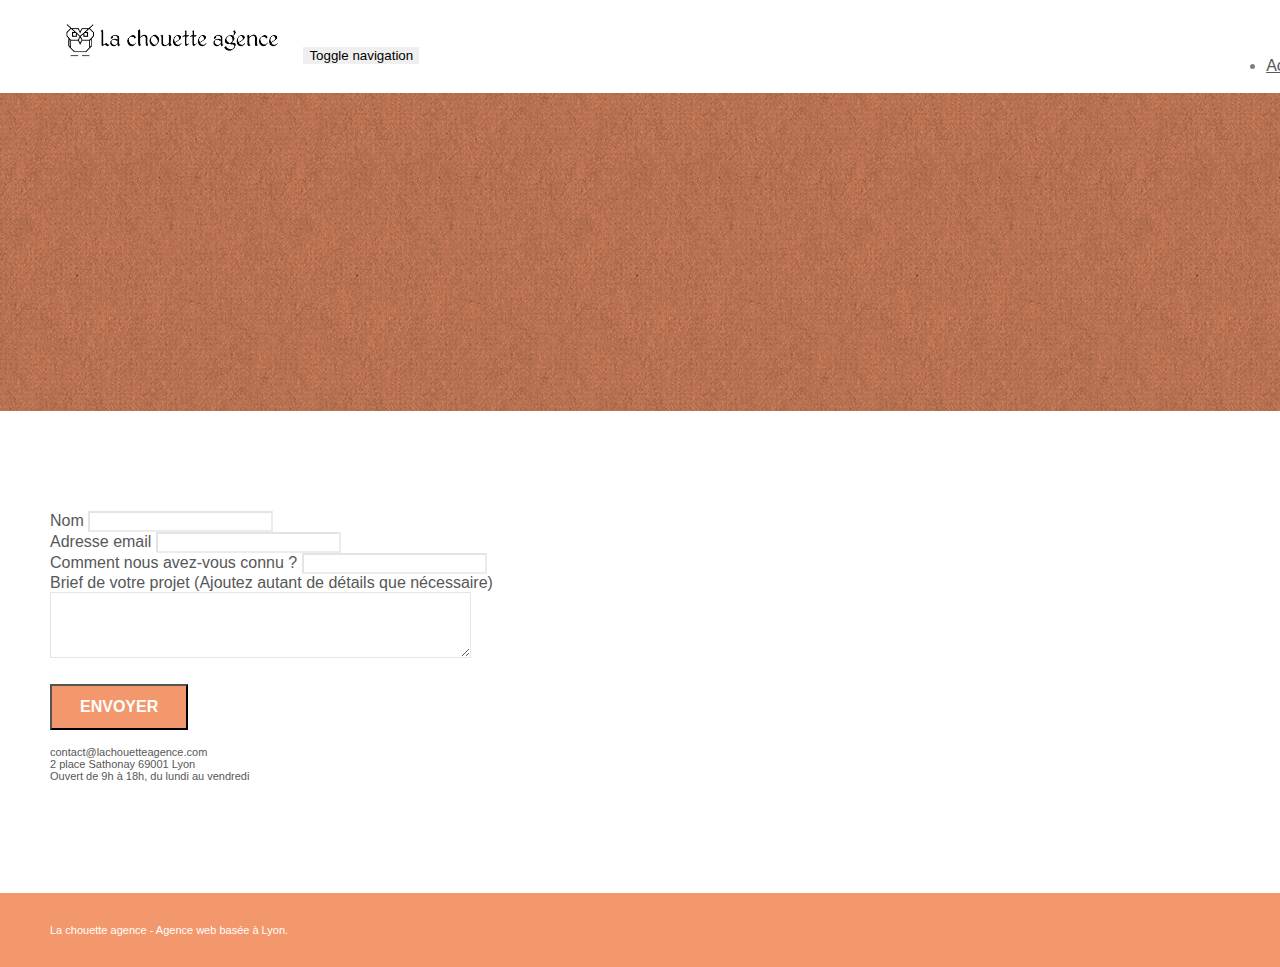
==== page2.html @ 4a0d8bb4 "Ajout des fichiers de base" ====
<!doctype html>
<html lang="Default">
<head>
    <meta charset="utf-8">
    <meta name="keywords" content="">
    <meta name="description" content="">
    <meta name="viewport" content="width=device-width, initial-scale=1.0, viewport-fit=cover">
    <link rel="shortcut icon" type="image/png" href="favicon.jpg">
    
	<link rel="stylesheet" type="text/css" href="./css/bootstrap.min.css">
	<link rel="stylesheet" type="text/css" href="style.css">
	<link rel="stylesheet" type="text/css" href="./css/font-awesome.min.css">
	<link rel="stylesheet" type="text/css" href="./css/et-line.min.css">
	
    
	<script src="./js/jquery-2.1.0.min.js"></script>
	<script src="./js/bootstrap.min.js"></script>
	<script src="./js/blocs.min.js"></script>
	<script src="./js/jqBootstrapValidation.js"></script>
	<script src="./js/formHandler.js"></script>
    <title>page2</title>

    
<!-- Analytics -->
 
<!-- Analytics END -->
    
</head>
<body>
<!-- Principal conteneur -->
<div class="page-container">
    
<!-- bloc-0 -->
<div class="bloc bgc-white l-bloc " id="bloc-0">
	<div class="container bloc-sm">
		<nav class="navbar row">
			<div class="navbar-header">
				<a class="navbar-brand" href="index.html"><img src="img/la-chouette-agence.png" alt="atlanta web design logo" height="40" /></a>
				<button id="nav-toggle" type="button" class="ui-navbar-toggle navbar-toggle" data-toggle="collapse" data-target=".navbar-1">
					<span class="sr-only">Toggle navigation</span><span class="icon-bar"></span><span class="icon-bar"></span><span class="icon-bar"></span>
				</button>
			</div>
			<div class="collapse navbar-collapse navbar-1 special-dropdown-nav">
				<ul class="site-navigation nav navbar-nav">
					<li>
						<a href="index.html">Accueil</a>
					</li>
					<li>
					</li>
					<li>
						<a href="page2.html">page2 &gt;</a>
					</li>
				</ul>
			</div>
		</nav>
	</div>
</div>
<!-- bloc-0 END -->

<!-- bloc-6 -->
<div class="bloc bg-dots-bg bg-repeat bgc-atomic-tangerine d-bloc bloc-bg-texture texture-paper" id="bloc-6">
	<div class="container bloc-lg">
		<div class="row">
			<div class="col-sm-12">
				<h1 class="text-center hero-bloc-text tc-white">
					Parlons web design !
				</h1>
				<p class="text-center mg-lg tc-white tight-width-whitespace">
					Nous sommes ravis que vous souhaitiez collaborer avec notre agence.<br>
					Parlez-nous de votre projet en complétant le formulaire ci-dessous.
				</p>
			</div>
		</div>
	</div>
</div>
<!-- bloc-6 END -->

<!-- bloc-7 -->
<div class="bloc bgc-white l-bloc" id="bloc-7">
	<div class="container bloc-lg">
		<div class="row">
			<div class="col-sm-6">
				<form id="form_1" novalidate success-msg="Your message has been sent." fail-msg="Sorry it seems that our mail server is not responding, Sorry for the inconvenience!">
					<div class="form-group">
						<label>
							Nom
						</label>
						<input id="name" class="form-control" required />
					</div>
					<div class="form-group">
						<label>
							Adresse email
						</label>
						<input id="email" class="form-control" type="email" required />
					</div>
					<div class="form-group">
						<label>
							Comment nous avez-vous connu ?
						</label>
						<input class="form-control" type="email" required id="input_504" />
					</div>
					<div class="form-group">
						<label>
							Brief de votre projet (Ajoutez autant de détails que nécessaire)<br>
						</label><textarea id="message" class="form-control" rows="4" cols="50" required></textarea>
					</div> 
					<button class="bloc-button btn btn-lg btn-block cta-hero btn-atomic-tangerine" type="submit">
						Envoyer
					</button>
				</form>
			</div>
			<div class="col-sm-6">
				<p>
					contact@lachouetteagence.com<br>2 place Sathonay 69001 Lyon<br>Ouvert de 9h à 18h, du lundi au vendredi<br>
				</p>
			</div>
		</div>
	</div>
</div>
<!-- bloc-7 END -->

<!-- ScrollToTop Button -->
<a class="bloc-button btn btn-d scrollToTop" onclick="scrollToTarget('1')"><span class="fa fa-chevron-up"></span></a>
<!-- ScrollToTop Button END-->


<!-- Footer - bloc-8 -->
<div class="bloc bgc-atomic-tangerine d-bloc" id="bloc-8">
	<div class="container bloc-sm">
		<div class="row">
			<div class="col-sm-12">
				<p class="text-center white">
					La chouette agence - Agence web basée à Lyon.<br>
				</p>
				<div class="row row-no-gutters social">
					<div class="col-sm-3">
						<div class="text-center">
							<a class="social" href="index.html"><span class="fa fa-twitter icon-md"></span></a>
						</div>
					</div>
					<div class="col-sm-3">
						<div class="text-center">
							<a class="social" href="index.html"><span class="fa fa-facebook icon-md"></span></a>
						</div>
					</div>
					<div class="col-sm-3">
						<div class="text-center">
							<a class="social" href="index.html"><span class="fa fa-dribbble icon-md"></span></a>
						</div>
					</div>
					<div class="col-sm-3">
						<div class="text-center">
							<a class="social" href="index.html"><span class="fa fa-instagram icon-md"></span></a>
						</div>
					</div>
				</div>
			</div>
		</div>
	</div>
</div>
<!-- Footer - bloc-8 END -->

</div>
<!-- Principal conteneur END -->
    

</body>
</html>
---- style.css ----
body {
    margin: 0;
    padding: 0;
    background: #FFF;
    overflow-x: hidden;
    -webkit-font-smoothing: antialiased;
    -moz-osx-font-smoothing: grayscale;
}

a,
button {
    transition: all .3s ease-in-out;
    outline: none!important;
}

a:hover {
    text-decoration: none;
    cursor: pointer;
}

#page-loading-blocs-notifaction {
    position: fixed;
    top: 0;
    bottom: 0;
    width: 100%;
    z-index: 100000;
    background: #FFFFFF url("img/pageload-spinner.gif") no-repeat center center;
}

.bloc {
    width: 100%;
    clear: both;
    background: 50% 50% no-repeat;
    padding: 0 50px;
    -webkit-background-size: cover;
    -moz-background-size: cover;
    -o-background-size: cover;
    background-size: cover;
    position: relative;
}

.bloc .container {
    padding-left: 0;
    padding-right: 0;
}

.bloc-lg {
    padding: 100px 50px;
}

.bloc-md {
    padding: 50px;
}

.bloc-sm {
    padding: 20px 50px;
}

.bg-center,
.bg-l-edge,
.bg-r-edge,
.bg-t-edge,
.bg-b-edge,
.bg-tl-edge,
.bg-bl-edge,
.bg-tr-edge,
.bg-br-edge,
.bg-repeat {
    -webkit-background-size: auto!important;
    -moz-background-size: auto!important;
    -o-background-size: auto!important;
    background-size: auto!important;
}

.bg-repeat {
    background: repeat;
}

.bg-t-edge {
    background: top no-repeat;
}

.bloc-bg-texture::before {
    content: "";
    background-size: 2px 2px;
    position: absolute;
    top: 0;
    bottom: 0;
    left: 0;
    right: 0;
}

.texture-paper::before {
    background: url("img/texture-paper.png");
    background-size: 280px 280px;
}

.b-parallax {
    background-attachment: fixed;
}

.d-bloc {
    color: rgba(255, 255, 255, .7);
}

.d-bloc button:hover {
    color: rgba(255, 255, 255, .9);
}

.d-bloc .icon-round,
.d-bloc .icon-square,
.d-bloc .icon-rounded,
.d-bloc .icon-semi-rounded-a,
.d-bloc .icon-semi-rounded-b {
    border-color: rgba(255, 255, 255, .9);
}

.d-bloc .divider-h span {
    border-color: rgba(255, 255, 255, .2);
}

.d-bloc .a-btn,
.d-bloc .navbar a,
.d-bloc .navbar-brand,
.d-bloc a .icon-sm,
.d-bloc a .icon-md,
.d-bloc a .icon-lg,
.d-bloc a .icon-xl,
.d-bloc h1 a,
.d-bloc h2 a,
.d-bloc h3 a,
.d-bloc h4 a,
.d-bloc h5 a,
.d-bloc h6 a,
.d-bloc p a {
    color: rgba(255, 255, 255, .6);
}

.d-bloc .a-btn:hover,
.d-bloc .navbar a:hover,
.d-bloc .navbar-brand:hover,
.d-bloc a:hover .icon-sm,
.d-bloc a:hover .icon-md,
.d-bloc a:hover .icon-lg,
.d-bloc a:hover .icon-xl,
.d-bloc h1 a:hover,
.d-bloc h2 a:hover,
.d-bloc h3 a:hover,
.d-bloc h4 a:hover,
.d-bloc h5 a:hover,
.d-bloc h6 a:hover,
.d-bloc p a:hover {
    color: rgba(255, 255, 255, 1);
}

.d-bloc .navbar-toggle .icon-bar {
    background: rgba(255, 255, 255, 1);
}

.d-bloc .btn-wire,
.d-bloc .btn-wire:hover {
    color: rgba(255, 255, 255, 1);
    border-color: rgba(255, 255, 255, 1);
}

.d-bloc .panel {
    color: rgba(0, 0, 0, .5);
}

.d-bloc .panel button:hover {
    color: rgba(0, 0, 0, .7);
}

.d-bloc .panel icon {
    border-color: rgba(0, 0, 0, .7);
}

.d-bloc .panel .divider-h span {
    border-color: rgba(0, 0, 0, .1);
}

.d-bloc .panel .a-btn {
    color: rgba(0, 0, 0, .6);
}

.d-bloc .panel .a-btn:hover {
    color: rgba(0, 0, 0, 1);
}

.d-bloc .panel .btn-wire,
.d-bloc .panel .btn-wire:hover {
    color: rgba(0, 0, 0, .7);
    border-color: rgba(0, 0, 0, .3);
}

.d-bloc .panel,
.l-bloc {
    color: rgba(0, 0, 0, .5);
}

.d-bloc .panel button:hover,
.l-bloc button:hover {
    color: rgba(0, 0, 0, .7);
}

.l-bloc .icon-round,
.l-bloc .icon-square,
.l-bloc .icon-rounded,
.l-bloc .icon-semi-rounded-a,
.l-bloc .icon-semi-rounded-b {
    border-color: rgba(0, 0, 0, .7);
}

.d-bloc .panel .divider-h span,
.l-bloc .divider-h span {
    border-color: rgba(0, 0, 0, .1);
}

.d-bloc .panel .a-btn,
.l-bloc .a-btn,
.l-bloc .navbar a,
.l-bloc .navbar-brand,
.l-bloc a .icon-sm,
.l-bloc a .icon-md,
.l-bloc a .icon-lg,
.l-bloc a .icon-xl,
.l-bloc h1 a,
.l-bloc h2 a,
.l-bloc h3 a,
.l-bloc h4 a,
.l-bloc h5 a,
.l-bloc h6 a,
.l-bloc p a {
    color: rgba(0, 0, 0, .6);
}

.d-bloc .panel .a-btn:hover,
.l-bloc .a-btn:hover,
.l-bloc .navbar a:hover,
.l-bloc .navbar-brand:hover,
.l-bloc a:hover .icon-sm,
.l-bloc a:hover .icon-md,
.l-bloc a:hover .icon-lg,
.l-bloc a:hover .icon-xl,
.l-bloc h1 a:hover,
.l-bloc h2 a:hover,
.l-bloc h3 a:hover,
.l-bloc h4 a:hover,
.l-bloc h5 a:hover,
.l-bloc h6 a:hover,
.l-bloc p a:hover {
    color: rgba(0, 0, 0, 1);
}

.l-bloc .navbar-toggle .icon-bar {
    color: rgba(0, 0, 0, .6);
}

.d-bloc .panel .btn-wire,
.d-bloc .panel .btn-wire:hover,
.l-bloc .btn-wire,
.l-bloc .btn-wire:hover {
    color: rgba(0, 0, 0, .7);
    border-color: rgba(0, 0, 0, .3);
}

.voffset {
    margin-top: 30px;
}

.voffset-lg {
    margin-top: 80px;
}

.row-no-gutters {
    margin-right: 0;
    margin-left: 0;
}

.row.row-no-gutters > [class^="col-"],
.row.row-no-gutters > [class*=" col-"] {
    padding-right: 0;
    padding-left: 0;
}

#bloc-1-hero h1 {
    font-size: 32px;
}

.navbar {
    margin-bottom: 0;
    z-index: 1;
}

.navbar-brand {
    height: auto;
    padding: 3px 15px;
    font-size: 25px;
    font-weight: normal;
    font-weight: 600;
    line-height: 44px;
}

.navbar-brand img {
    max-height: 200px;
    margin: 0 5px 0 0;
    display: inline;
}

.navbar-brand img[src$=svg] {
    min-width: 100px;
}

.nav-center .navbar-brand img {
    margin: 0;
}

.navbar .nav {
    padding-top: 2px;
    margin-right: -16px;
    float: right;
    z-index: 1;
}

.nav > li {
    float: left;
    margin-top: 4px;
    font-size: 16px;
}

.navbar-nav .open .dropdown-menu > li > a {
    text-align: inherit;
}

.nav > li a:hover,
.nav > li a:focus {
    background: transparent;
}

.navbar-toggle {
    margin: 10px 10px 0 0;
    border: 0px;
}

.navbar-toggle:hover {
    background: transparent!important;
}

.navbar-toggle .icon-bar {
    background-color: rgba(0, 0, 0, .5);
    width: 26px;
}

.nav-invert .navbar .nav {
    float: left;
}

.nav-invert .navbar-header,
.nav-invert .navbar-brand {
    float: right;
    position: relative;
    z-index: 2;
}

@media (min-width: 768px) {
    .site-navigation {
        position: absolute;
        top: 50%;
        right: 20px;
        transform: translate(0, -50%);
        -webkit-transform: translateY(-50%);
    }
    .nav > li .dropdown-menu a,
    .nav > li .dropdown-menu a:hover {
        color: #484848;
    }
    .nav-invert .site-navigation {
        left: 0;
        right: 0;
    }
    .nav-center {
        text-align: center;
    }
    .nav-center .navbar-header {
        width: 100%;
    }
    .nav-center .navbar-header,
    .nav-center .navbar-brand,
    .nav-center .nav > li {
        float: none;
        display: inline-block;
    }
    .nav-center .site-navigation {
        position: relative;
        width: 100%;
        right: 0;
        margin-right: 0px;
        margin-top: 20px;
    }
    .nav-center.mini-nav .navbar-toggle {
        float: none;
        margin: 10px auto 0;
    }
}

.nav > li > .dropdown a {
    background: none!important;
    display: block;
    padding: 14px 15px;
}

nav .caret {
    margin: 0 5px;
}

.dropdown-menu .dropdown-menu {
    top: -8px;
    left: 100%;
}

.dropdown-menu .dropmenu-flow-right {
    top: 100%;
    left: 0;
    margin-left: -1px;
    border-top-left-radius: 0;
    border-top-right-radius: 0;
}

.dropdown-menu .dropdown span {
    border: 4px solid black;
    border-top-color: transparent;
    border-right-color: transparent;
    border-bottom-color: transparent;
    margin: 6px -5px 0 0!important;
    float: right;
}

.mg-md {
    margin-top: 10px;
    margin-bottom: 20px;
}

.mg-lg {
    margin-top: 10px;
    margin-bottom: 40px;
}

.btn {
    margin: 0 5px 5px 0;
}

.btn.pull-right {
    margin: 0 0 5px 5px;
}

.btn-d,
.btn-d:hover,
.btn-d:focus {
    color: #FFF;
    background: rgba(0, 0, 0, .3);
}

button {
    outline: none!important;
}

.btn-rd {
    border-radius: 40px;
}

.btn-clean {
    border: 1px solid rgba(0, 0, 0, .08);
    border-bottom-color: rgba(0, 0, 0, .1);
    text-shadow: 0 1px 0 rgba(0, 0, 1, .1);
    box-shadow: 0 1px 3px rgba(0, 0, 1, .25), inset 0 1px 0 0 rgba(255, 255, 255, .15);
}

.icon-md {
    font-size: 30px!important;
}

.icon-lg {
    font-size: 60px!important;
}

.sm-shadow {
    text-shadow: 0 1px 2px rgba(0, 0, 0, .3);
}

.panel-sq,
.panel-sq .panel-heading,
.panel-sq .panel-footer {
    border-radius: 0;
}

.panel-rd {
    border-radius: 30px;
}

.panel-rd .panel-heading {
    border-radius: 29px 29px 0 0;
}

.panel-rd .panel-footer {
    border-radius: 0 0 29px 29px;
}

.form-control {
    border-color: rgba(0, 0, 0, .1);
    box-shadow: none;
}

.scrollToTop {
    width: 40px;
    height: 40px;
    position: fixed;
    bottom: 20px;
    right: 20px;
    opacity: 0;
    z-index: 500;
    transition: all .3s ease-in-out;
}

.scrollToTop span {
    margin-top: 6px;
}

.showScrollTop {
    font-size: 14px;
    opacity: 1;
}

a[data-lightbox] {
    position: relative;
    display: block;
    text-align: center;
}

a[data-lightbox]:hover::before {
    content: "+";
    font-family: "HelveticaNeue-Light", "Helvetica Neue Light", "Helvetica Neue", Helvetica, Arial;
    font-size: 32px;
    width: 50px;
    height: 50px;
    margin-left: -25px;
    border-radius: 50%;
    background: rgba(0, 0, 0, .6);
    color: #FFF;
    font-weight: 100;
    z-index: 1;
    position: absolute;
    top: 50%;
    transform: translateY(-50%);
    -webkit-transform: translateY(-50%);
}

a[data-lightbox]:hover img {
    opacity: 0.6;
    -webkit-animation-fill-mode: none;
    animation-fill-mode: none;
}

#lightbox-modal {
    display: flex;
    align-items: center;
}

#lightbox-modal .modal-dialog {
    width: 90%;
    max-width: 900px;
    margin: 0 auto 0;
}

#lightbox-modal .modal-dialog img {
    max-height: 90vh;
    margin: 0 auto;
}

.lightbox-caption {
    padding: 20px;
    color: #FFF;
    background: rgba(0, 0, 0, .5);
    position: absolute;
    left: 15px;
    right: 15px;
    bottom: 5px;
}

.close-lightbox {
    color: #FFF;
    font-size: 30px;
    position: absolute;
    top: 20px;
    right: 20px;
    z-index: 20;
    background: rgba(0, 0, 0, .5);
    border: none;
    line-height: 30px;
    padding: 0 9px 5px;
    opacity: 0.3;
}

.close-lightbox:hover,
.next-lightbox:hover,
.prev-lightbox:hover {
    opacity: 1.0;
    color: #FFF;
}

.next-lightbox,
.prev-lightbox {
    font-size: 20px;
    color: rgba(255, 255, 255, .9);
    background: rgba(0, 0, 0, .5);
    transition: all .2s ease-in-out;
    position: absolute;
    top: 45%;
    z-index: 1;
    opacity: 0.4;
}

.next-lightbox {
    padding: 6px 8px 1px 13px;
    right: 25px;
}

.prev-lightbox {
    padding: 6px 13px 1px 10px;
    left: 25px;
}

.snapshot-lb .modal-body {
    padding-bottom: 45px;
}

.snapshot-lb .lightbox-caption {
    padding: 0;
    color: rgba(0, 0, 0, .5);
    background: none;
}

h1,
h2,
h3,
h4,
h5,
h6,
p,
label,
.btn,
a {
    font-family: "helvetica";
    font-weight: 400;
    color: #575757!important;
}

.container {
    max-width: 1000px;
}

.hero-bloc-text {
    font-size: 38px;
}

.hero-bloc-text-sub {
    font-size: 36px;
}

.statement-bloc-text {
    line-height: 26px;
    font-style: italic;
    font-size: 20px;
    text-align: center;
    font-weight: lighter;
    max-width: 520px;
    margin: auto auto auto auto;
}

p {
    font-size: 11px;
}

.tight-width-whitespace {
    max-width: 600px;
    margin: auto auto auto auto;
}

.h1 {
    font-size: 20px;
    font-family: "Open Sans";
}

.cta-hero {
    margin-top: 22px;
    color: #FFFFFF!important;
    text-transform: uppercase;
    padding: 12px 28px 12px 28px;
    font-size: 16px;
    font-weight: 700;
}

.social {
    max-width: 400px;
    margin: auto auto auto auto;
}

h2 {
    font-size: 22px;
    line-height: 1.4em;
}

h3 {
    font-size: 15px;
    text-transform: uppercase;
    font-weight: 700;
    color: #333333!important;
}

.med-width-whitespace {
    max-width: 800px;
    margin: auto auto auto auto;
    box-shadow: 0px 0px 0px #000000;
}

h1 {
    color: #333333!important;
}

h4 {
    color: #333333!important;
}

.icons {
    margin-bottom: 14px;
    margin-top: 24px;
}

.white {
    color: #FFFFFF!important;
}

.portfolio-thumb {
    margin-bottom: 24px;
}

.portfolio-row {
    margin-bottom: 44px;
    margin-top: 50px;
}

.avatar {
    box-shadow: 0px 4px 9px rgba(0, 0, 0, 0.3);
}

.black-background {
    background-color: rgba(165, 147, 99, 0.7);
    padding: 40px 40px 40px 40px;
}

.bold-link {
    font-weight: 900;
    text-decoration: underline!important;
}

.bgc-white {
    background-color: #FFFFFF;
}

.bgc-dark-slate-blue {
    background-color: #364577;
}

.bgc-atomic-tangerine {
    background-color: #F3976C;
}

.tc-white {
    color: #F3976C!important;
}

.btn-atomic-tangerine {
    background: #F3976C;
    color: #FFFFFF!important;
}

.btn-atomic-tangerine:hover {
    background: #c27956!important;
    color: #FFFFFF!important;
}

.ltc-white {
    color: #FFFFFF!important;
}

.ltc-white:hover {
    color: #cccccc!important;
}

.ltc-atomic-tangerine {
    color: #F3976C!important;
}

.ltc-atomic-tangerine:hover {
    color: #c27956!important;
}

.icon-dark-slate-blue {
    color: #364577!important;
    border-color: #364577!important;
}

.bg-dots-bg {
    background-image: url("img/dots-bg.png");
}

.bg-lines-h2-bg {
    background-image: url("img/lines-h2-bg.png");
}

.bg-banniere {
    background-image: url("img/la-chouette-agence-banniere.jpg");
}

.bg-presentation {
    background-image: url("img/image-de-presentation.bmp");
}

@media (max-width: 1024px) {
    .bloc {
        padding-left: 20px;
        padding-right: 20px;
    }
    .bloc.full-width-bloc,
    .bloc-tile-2.full-width-bloc .container,
    .bloc-tile-3.full-width-bloc .container,
    .bloc-tile-4.full-width-bloc .container {
        padding-left: 0;
        padding-right: 0;
    }
}

@media (max-width: 992px) and (min-width: 768px) {
    .navbar .nav {
        max-width: 80%
    }
    .nav-center.navbar .nav {
        max-width: 100%
    }
}

@media only screen and (min-device-width: 768px) and (max-device-width: 1024px) and (orientation: landscape) {
    .b-parallax {
        background-attachment: scroll;
    }
}

@media only screen and (min-device-width: 1024px) and (max-device-width: 1366px) and (-webkit-min-device-pixel-ratio: 1.5) {
    .b-parallax {
        background-attachment: scroll;
    }
}

@media (max-width: 991px) {
    .container {
        width: 100%;
    }
    .b-parallax {
        background-attachment: scroll;
    }
    .page-container,
    #hero-bloc {
        overflow-x: hidden;
        position: relative;
    }
    .bloc {
        padding-left: constant(safe-area-inset-left);
        padding-right: constant(safe-area-inset-right);
    }
    .bloc-group,
    .bloc-group .bloc {
        display: block;
        width: 100%;
    }
    .bloc-fill-screen .fill-bloc-top-edge,
    .bloc-fill-screen .fill-bloc-bottom-edge {
        padding: 0 20px;
        padding-left: constant(safe-area-inset-left);
        padding-right: constant(safe-area-inset-right);
    }
}

@media (max-width: 767px) {
    .page-container {
        overflow-x: hidden;
        position: relative;
    }
    h1,
    h2,
    h3,
    h4,
    h5,
    h6,
    p,
    #disqus_thread {
        padding-left: 10px!important;
        padding-right: 10px!important;
    }
    .b-parallax {
        background-attachment: scroll;
    }
    .navbar .nav {
        padding-top: 0;
        border-top: 1px solid rgba(0, 0, 0, .2);
        float: none!important;
    }
    .navbar.row {
        margin-left: 0;
        margin-right: 0;
    }
    .site-navigation {
        position: inherit;
        transform: none;
        -webkit-transform: none;
        -ms-transform: none;
    }
    .nav > li {
        margin-top: 0;
        border-bottom: 1px solid rgba(0, 0, 0, .1);
        background: rgba(0, 0, 0, .05);
        text-align: left;
        padding-left: 15px;
        width: 100%;
    }
    .nav > li:hover {
        background: rgba(0, 0, 0, .08);
    }
    .dropdown .dropdown a .caret {
        float: none;
        margin: 5px 0 0 10px!important;
        border: 4px solid black;
        border-bottom-color: transparent;
        border-right-color: transparent;
        border-left-color: transparent;
    }
    #hero-bloc .navbar .nav {
        background: rgba(0, 0, 0, .8);
    }
    #hero-bloc .navbar .nav a {
        color: rgba(255, 255, 255, .6);
    }
    .hero {
        padding: 50px 0;
    }
    .hero-nav {
        left: -1px;
        right: -1px;
    }
    .navbar-collapse {
        padding: 0;
        overflow-x: hidden;
        -webkit-box-shadow: none;
        box-shadow: none;
    }
    .navbar-brand img {
        max-height: 40px;
        width: auto;
    }
    .nav-invert .navbar-header {
        float: none;
        width: 100%;
    }
    .nav-invert .navbar-toggle {
        float: left;
        margin-left: 10px;
    }
    .bloc {
        padding-left: 0;
        padding-right: 0;
    }
    .bloc-xxl,
    .bloc-xl,
    .bloc-lg {
        padding: 40px 0;
    }
    .bloc-sm,
    .bloc-md {
        padding-left: 0;
        padding-right: 0;
    }
    .bloc-tile-2 .container,
    .bloc-tile-3 .container,
    .bloc-tile-4 .container,
    .bloc-fill-screen .fill-bloc-top-edge,
    .bloc-fill-screen .fill-bloc-bottom-edge {
        padding-left: 0;
        padding-right: 0;
    }
    .a-block {
        padding: 0 10px;
    }
    .btn-dwn {
        display: none;
    }
    .voffset {
        margin-top: 5px;
    }
    .voffset-md {
        margin-top: 20px;
    }
    .voffset-lg {
        margin-top: 30px;
    }
    form {
        padding: 5px;
    }
    .close-lightbox {
        display: inline-block;
    }
    .blocsapp-device-iphone5 {
        background-size: 216px 425px;
        padding-top: 60px;
        width: 216px;
        height: 425px;
    }
    .blocsapp-device-iphone5 img {
        width: 180px;
        height: 320px;
    }
}

@media (max-width: 400px) {
    .bloc {
        padding-left: 0;
        padding-right: 0;
    }
}

@media (max-width: 767px) {
    .bloc-mob-center-text {
        text-align: center;
    }
}
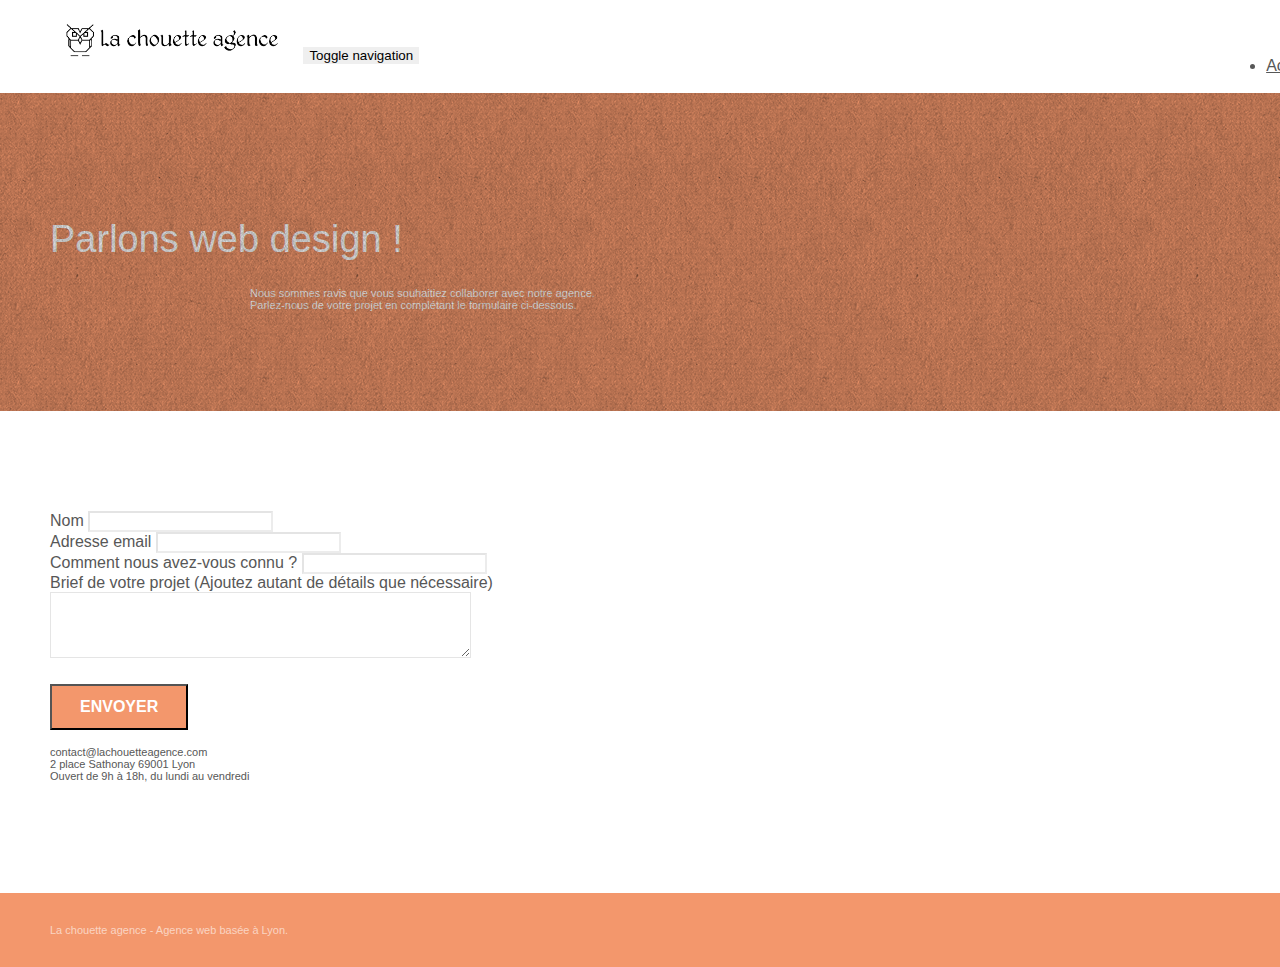
==== commit b1fce859: "Conversion d'images bmp en jpg et minification des ressources JS" ====
--- a/page2.html
+++ b/page2.html
@@ -1,168 +1,139 @@
-<!doctype html>
-<html lang="Default">
-<head>
-    <meta charset="utf-8">
-    <meta name="keywords" content="">
-    <meta name="description" content="">
-    <meta name="viewport" content="width=device-width, initial-scale=1.0, viewport-fit=cover">
-    <link rel="shortcut icon" type="image/png" href="favicon.jpg">
-    
-	<link rel="stylesheet" type="text/css" href="./css/bootstrap.min.css">
-	<link rel="stylesheet" type="text/css" href="style.css">
-	<link rel="stylesheet" type="text/css" href="./css/font-awesome.min.css">
-	<link rel="stylesheet" type="text/css" href="./css/et-line.min.css">
-	
-    
-	<script src="./js/jquery-2.1.0.min.js"></script>
-	<script src="./js/bootstrap.min.js"></script>
-	<script src="./js/blocs.min.js"></script>
-	<script src="./js/jqBootstrapValidation.js"></script>
-	<script src="./js/formHandler.js"></script>
-    <title>page2</title>
+<!DOCTYPE html>
+<html lang="fr">
+  <head>
+    <meta charset="utf-8" />
+    <title>Contacts</title>
+    <meta name="viewport" content="width=device-width, initial-scale=1.0, viewport-fit=cover" />
+    <link rel="shortcut icon" type="image/png" href="favicon.jpg" />
 
-    
-<!-- Analytics -->
- 
-<!-- Analytics END -->
-    
-</head>
-<body>
-<!-- Principal conteneur -->
-<div class="page-container">
-    
-<!-- bloc-0 -->
-<div class="bloc bgc-white l-bloc " id="bloc-0">
-	<div class="container bloc-sm">
-		<nav class="navbar row">
-			<div class="navbar-header">
-				<a class="navbar-brand" href="index.html"><img src="img/la-chouette-agence.png" alt="atlanta web design logo" height="40" /></a>
-				<button id="nav-toggle" type="button" class="ui-navbar-toggle navbar-toggle" data-toggle="collapse" data-target=".navbar-1">
-					<span class="sr-only">Toggle navigation</span><span class="icon-bar"></span><span class="icon-bar"></span><span class="icon-bar"></span>
-				</button>
-			</div>
-			<div class="collapse navbar-collapse navbar-1 special-dropdown-nav">
-				<ul class="site-navigation nav navbar-nav">
-					<li>
-						<a href="index.html">Accueil</a>
-					</li>
-					<li>
-					</li>
-					<li>
-						<a href="page2.html">page2 &gt;</a>
-					</li>
-				</ul>
-			</div>
-		</nav>
-	</div>
-</div>
-<!-- bloc-0 END -->
+    <link rel="stylesheet" type="text/css" href="./css/bootstrap.min.css" />
+    <link rel="stylesheet" type="text/css" href="style.css" />
+    <link rel="stylesheet" type="text/css" href="./css/font-awesome.min.css" />
+    <link rel="stylesheet" type="text/css" href="./css/et-line.min.css" />
 
-<!-- bloc-6 -->
-<div class="bloc bg-dots-bg bg-repeat bgc-atomic-tangerine d-bloc bloc-bg-texture texture-paper" id="bloc-6">
-	<div class="container bloc-lg">
-		<div class="row">
-			<div class="col-sm-12">
-				<h1 class="text-center hero-bloc-text tc-white">
-					Parlons web design !
-				</h1>
-				<p class="text-center mg-lg tc-white tight-width-whitespace">
-					Nous sommes ravis que vous souhaitiez collaborer avec notre agence.<br>
-					Parlez-nous de votre projet en complétant le formulaire ci-dessous.
-				</p>
-			</div>
-		</div>
-	</div>
-</div>
-<!-- bloc-6 END -->
+    <script async src="./js/jquery-2.1.0.min.js"></script>
+    <script async src="./js/bootstrap.min.js"></script>
+    <script async src="./js/blocs.min.js"></script>
+    <script async src="./js/jqBootstrapValidation.js"></script>
+    <script async src="./js/formHandler.js"></script>
 
-<!-- bloc-7 -->
-<div class="bloc bgc-white l-bloc" id="bloc-7">
-	<div class="container bloc-lg">
-		<div class="row">
-			<div class="col-sm-6">
-				<form id="form_1" novalidate success-msg="Your message has been sent." fail-msg="Sorry it seems that our mail server is not responding, Sorry for the inconvenience!">
-					<div class="form-group">
-						<label>
-							Nom
-						</label>
-						<input id="name" class="form-control" required />
-					</div>
-					<div class="form-group">
-						<label>
-							Adresse email
-						</label>
-						<input id="email" class="form-control" type="email" required />
-					</div>
-					<div class="form-group">
-						<label>
-							Comment nous avez-vous connu ?
-						</label>
-						<input class="form-control" type="email" required id="input_504" />
-					</div>
-					<div class="form-group">
-						<label>
-							Brief de votre projet (Ajoutez autant de détails que nécessaire)<br>
-						</label><textarea id="message" class="form-control" rows="4" cols="50" required></textarea>
-					</div> 
-					<button class="bloc-button btn btn-lg btn-block cta-hero btn-atomic-tangerine" type="submit">
-						Envoyer
-					</button>
-				</form>
-			</div>
-			<div class="col-sm-6">
-				<p>
-					contact@lachouetteagence.com<br>2 place Sathonay 69001 Lyon<br>Ouvert de 9h à 18h, du lundi au vendredi<br>
-				</p>
-			</div>
-		</div>
-	</div>
-</div>
-<!-- bloc-7 END -->
+    <!-- Analytics -->
 
-<!-- ScrollToTop Button -->
-<a class="bloc-button btn btn-d scrollToTop" onclick="scrollToTarget('1')"><span class="fa fa-chevron-up"></span></a>
-<!-- ScrollToTop Button END-->
+    <!-- Analytics END -->
+  </head>
+  <body>
+    <!-- Principal conteneur -->
+    <div class="page-container">
+      <!-- bloc-0 -->
+      <div class="bloc bgc-white l-bloc" id="bloc-0">
+        <div class="container bloc-sm">
+          <nav class="navbar row">
+            <div class="navbar-header">
+              <a class="navbar-brand" href="index.html"><img src="img/la-chouette-agence.png" alt="le logo est une chouette" height="40" /></a>
+              <button id="nav-toggle" type="button" class="ui-navbar-toggle navbar-toggle" data-toggle="collapse" data-target=".navbar-1"><span class="sr-only">Toggle navigation</span><span class="icon-bar"></span><span class="icon-bar"></span><span class="icon-bar"></span></button>
+            </div>
+            <div class="collapse navbar-collapse navbar-1 special-dropdown-nav">
+              <ul class="site-navigation nav navbar-nav">
+                <li>
+                  <a href="index.html">Accueil</a>
+                </li>
+                <li></li>
+                <li>
+                  <a href="page2.html">page2 &gt;</a>
+                </li>
+              </ul>
+            </div>
+          </nav>
+        </div>
+      </div>
+      <!-- bloc-0 END -->
 
+      <!-- bloc-6 -->
+      <div class="bloc bg-dots-bg bg-repeat bgc-atomic-tangerine d-bloc bloc-bg-texture texture-paper" id="bloc-6">
+        <div class="container bloc-lg">
+          <div class="row">
+            <div class="col-sm-12">
+              <h1 class="text-center hero-bloc-text tc-white">Parlons web design !</h1>
+              <p class="text-center mg-lg tc-white tight-width-whitespace">
+                Nous sommes ravis que vous souhaitiez collaborer avec notre agence.<br />
+                Parlez-nous de votre projet en complétant le formulaire ci-dessous.
+              </p>
+            </div>
+          </div>
+        </div>
+      </div>
+      <!-- bloc-6 END -->
 
-<!-- Footer - bloc-8 -->
-<div class="bloc bgc-atomic-tangerine d-bloc" id="bloc-8">
-	<div class="container bloc-sm">
-		<div class="row">
-			<div class="col-sm-12">
-				<p class="text-center white">
-					La chouette agence - Agence web basée à Lyon.<br>
-				</p>
-				<div class="row row-no-gutters social">
-					<div class="col-sm-3">
-						<div class="text-center">
-							<a class="social" href="index.html"><span class="fa fa-twitter icon-md"></span></a>
-						</div>
-					</div>
-					<div class="col-sm-3">
-						<div class="text-center">
-							<a class="social" href="index.html"><span class="fa fa-facebook icon-md"></span></a>
-						</div>
-					</div>
-					<div class="col-sm-3">
-						<div class="text-center">
-							<a class="social" href="index.html"><span class="fa fa-dribbble icon-md"></span></a>
-						</div>
-					</div>
-					<div class="col-sm-3">
-						<div class="text-center">
-							<a class="social" href="index.html"><span class="fa fa-instagram icon-md"></span></a>
-						</div>
-					</div>
-				</div>
-			</div>
-		</div>
-	</div>
-</div>
-<!-- Footer - bloc-8 END -->
+      <!-- bloc-7 -->
+      <div class="bloc bgc-white l-bloc" id="bloc-7">
+        <div class="container bloc-lg">
+          <div class="row">
+            <div class="col-sm-6">
+              <form id="form_1" novalidate success-msg="Your message has been sent." fail-msg="Sorry it seems that our mail server is not responding, Sorry for the inconvenience!">
+                <div class="form-group">
+                  <label> Nom </label>
+                  <input id="name" class="form-control" required />
+                </div>
+                <div class="form-group">
+                  <label> Adresse email </label>
+                  <input id="email" class="form-control" type="email" required />
+                </div>
+                <div class="form-group">
+                  <label> Comment nous avez-vous connu ? </label>
+                  <input class="form-control" type="email" required id="input_504" />
+                </div>
+                <div class="form-group">
+                  <label> Brief de votre projet (Ajoutez autant de détails que nécessaire)<br /> </label><textarea id="message" class="form-control" rows="4" cols="50" required></textarea>
+                </div>
+                <button class="bloc-button btn btn-lg btn-block cta-hero btn-atomic-tangerine" type="submit">Envoyer</button>
+              </form>
+            </div>
+            <div class="col-sm-6">
+              <p>contact@lachouetteagence.com<br />2 place Sathonay 69001 Lyon<br />Ouvert de 9h à 18h, du lundi au vendredi<br /></p>
+            </div>
+          </div>
+        </div>
+      </div>
+      <!-- bloc-7 END -->
 
-</div>
-<!-- Principal conteneur END -->
-    
+      <!-- ScrollToTop Button -->
+      <a class="bloc-button btn btn-d scrollToTop" onclick="scrollToTarget('1')"><span class="fa fa-chevron-up"></span></a>
+      <!-- ScrollToTop Button END-->
 
-</body>
+      <!-- Footer - bloc-8 -->
+      <div class="bloc bgc-atomic-tangerine d-bloc" id="bloc-8">
+        <div class="container bloc-sm">
+          <div class="row">
+            <div class="col-sm-12">
+              <p class="text-center white">La chouette agence - Agence web basée à Lyon.<br /></p>
+              <div class="row row-no-gutters social">
+                <div class="col-sm-3">
+                  <div class="text-center">
+                    <a class="social" href="index.html"><span class="fa fa-twitter icon-md"></span></a>
+                  </div>
+                </div>
+                <div class="col-sm-3">
+                  <div class="text-center">
+                    <a class="social" href="index.html"><span class="fa fa-facebook icon-md"></span></a>
+                  </div>
+                </div>
+                <div class="col-sm-3">
+                  <div class="text-center">
+                    <a class="social" href="index.html"><span class="fa fa-dribbble icon-md"></span></a>
+                  </div>
+                </div>
+                <div class="col-sm-3">
+                  <div class="text-center">
+                    <a class="social" href="index.html"><span class="fa fa-instagram icon-md"></span></a>
+                  </div>
+                </div>
+              </div>
+            </div>
+          </div>
+        </div>
+      </div>
+      <!-- Footer - bloc-8 END -->
+    </div>
+    <!-- Principal conteneur END -->
+  </body>
 </html>
--- a/style.css
+++ b/style.css
@@ -1,59 +1,59 @@
 body {
-    margin: 0;
-    padding: 0;
-    background: #FFF;
-    overflow-x: hidden;
-    -webkit-font-smoothing: antialiased;
-    -moz-osx-font-smoothing: grayscale;
+  margin: 0;
+  padding: 0;
+  background: #fff;
+  overflow-x: hidden;
+  -webkit-font-smoothing: antialiased;
+  -moz-osx-font-smoothing: grayscale;
 }
 
 a,
 button {
-    transition: all .3s ease-in-out;
-    outline: none!important;
+  transition: all 0.3s ease-in-out;
+  outline: none !important;
 }
 
 a:hover {
-    text-decoration: none;
-    cursor: pointer;
+  text-decoration: none;
+  cursor: pointer;
 }
 
 #page-loading-blocs-notifaction {
-    position: fixed;
-    top: 0;
-    bottom: 0;
-    width: 100%;
-    z-index: 100000;
-    background: #FFFFFF url("img/pageload-spinner.gif") no-repeat center center;
+  position: fixed;
+  top: 0;
+  bottom: 0;
+  width: 100%;
+  z-index: 100000;
+  background: #ffffff url("img/pageload-spinner.gif") no-repeat center center;
 }
 
 .bloc {
-    width: 100%;
-    clear: both;
-    background: 50% 50% no-repeat;
-    padding: 0 50px;
-    -webkit-background-size: cover;
-    -moz-background-size: cover;
-    -o-background-size: cover;
-    background-size: cover;
-    position: relative;
+  width: 100%;
+  clear: both;
+  background: 50% 50% no-repeat;
+  padding: 0 50px;
+  -webkit-background-size: cover;
+  -moz-background-size: cover;
+  -o-background-size: cover;
+  background-size: cover;
+  position: relative;
 }
 
 .bloc .container {
-    padding-left: 0;
-    padding-right: 0;
+  padding-left: 0;
+  padding-right: 0;
 }
 
 .bloc-lg {
-    padding: 100px 50px;
+  padding: 100px 50px;
 }
 
 .bloc-md {
-    padding: 50px;
+  padding: 50px;
 }
 
 .bloc-sm {
-    padding: 20px 50px;
+  padding: 20px 50px;
 }
 
 .bg-center,
@@ -66,45 +66,45 @@
 .bg-tr-edge,
 .bg-br-edge,
 .bg-repeat {
-    -webkit-background-size: auto!important;
-    -moz-background-size: auto!important;
-    -o-background-size: auto!important;
-    background-size: auto!important;
+  -webkit-background-size: auto !important;
+  -moz-background-size: auto !important;
+  -o-background-size: auto !important;
+  background-size: auto !important;
 }
 
 .bg-repeat {
-    background: repeat;
+  background: repeat;
 }
 
 .bg-t-edge {
-    background: top no-repeat;
+  background: top no-repeat;
 }
 
 .bloc-bg-texture::before {
-    content: "";
-    background-size: 2px 2px;
-    position: absolute;
-    top: 0;
-    bottom: 0;
-    left: 0;
-    right: 0;
+  content: "";
+  background-size: 2px 2px;
+  position: absolute;
+  top: 0;
+  bottom: 0;
+  left: 0;
+  right: 0;
 }
 
 .texture-paper::before {
-    background: url("img/texture-paper.png");
-    background-size: 280px 280px;
+  background: url("img/texture-paper.png");
+  background-size: 280px 280px;
 }
 
 .b-parallax {
-    background-attachment: fixed;
+  background-attachment: fixed;
 }
 
 .d-bloc {
-    color: rgba(255, 255, 255, .7);
+  color: rgba(255, 255, 255, 0.7);
 }
 
 .d-bloc button:hover {
-    color: rgba(255, 255, 255, .9);
+  color: rgba(255, 255, 255, 0.9);
 }
 
 .d-bloc .icon-round,
@@ -112,11 +112,11 @@
 .d-bloc .icon-rounded,
 .d-bloc .icon-semi-rounded-a,
 .d-bloc .icon-semi-rounded-b {
-    border-color: rgba(255, 255, 255, .9);
+  border-color: rgba(255, 255, 255, 0.9);
 }
 
 .d-bloc .divider-h span {
-    border-color: rgba(255, 255, 255, .2);
+  border-color: rgba(255, 255, 255, 0.2);
 }
 
 .d-bloc .a-btn,
@@ -133,7 +133,7 @@
 .d-bloc h5 a,
 .d-bloc h6 a,
 .d-bloc p a {
-    color: rgba(255, 255, 255, .6);
+  color: rgba(255, 255, 255, 0.6);
 }
 
 .d-bloc .a-btn:hover,
@@ -150,57 +150,57 @@
 .d-bloc h5 a:hover,
 .d-bloc h6 a:hover,
 .d-bloc p a:hover {
-    color: rgba(255, 255, 255, 1);
+  color: rgba(255, 255, 255, 1);
 }
 
 .d-bloc .navbar-toggle .icon-bar {
-    background: rgba(255, 255, 255, 1);
+  background: rgba(255, 255, 255, 1);
 }
 
 .d-bloc .btn-wire,
 .d-bloc .btn-wire:hover {
-    color: rgba(255, 255, 255, 1);
-    border-color: rgba(255, 255, 255, 1);
+  color: rgba(255, 255, 255, 1);
+  border-color: rgba(255, 255, 255, 1);
 }
 
 .d-bloc .panel {
-    color: rgba(0, 0, 0, .5);
+  color: rgba(0, 0, 0, 0.5);
 }
 
 .d-bloc .panel button:hover {
-    color: rgba(0, 0, 0, .7);
+  color: rgba(0, 0, 0, 0.7);
 }
 
 .d-bloc .panel icon {
-    border-color: rgba(0, 0, 0, .7);
+  border-color: rgba(0, 0, 0, 0.7);
 }
 
 .d-bloc .panel .divider-h span {
-    border-color: rgba(0, 0, 0, .1);
+  border-color: rgba(0, 0, 0, 0.1);
 }
 
 .d-bloc .panel .a-btn {
-    color: rgba(0, 0, 0, .6);
+  color: rgba(0, 0, 0, 0.6);
 }
 
 .d-bloc .panel .a-btn:hover {
-    color: rgba(0, 0, 0, 1);
+  color: rgba(0, 0, 0, 1);
 }
 
 .d-bloc .panel .btn-wire,
 .d-bloc .panel .btn-wire:hover {
-    color: rgba(0, 0, 0, .7);
-    border-color: rgba(0, 0, 0, .3);
+  color: rgba(0, 0, 0, 0.7);
+  border-color: rgba(0, 0, 0, 0.3);
 }
 
 .d-bloc .panel,
 .l-bloc {
-    color: rgba(0, 0, 0, .5);
+  color: rgba(0, 0, 0, 0.66);
 }
 
 .d-bloc .panel button:hover,
 .l-bloc button:hover {
-    color: rgba(0, 0, 0, .7);
+  color: rgba(0, 0, 0, 0.7);
 }
 
 .l-bloc .icon-round,
@@ -208,12 +208,12 @@
 .l-bloc .icon-rounded,
 .l-bloc .icon-semi-rounded-a,
 .l-bloc .icon-semi-rounded-b {
-    border-color: rgba(0, 0, 0, .7);
+  border-color: rgba(0, 0, 0, 0.7);
 }
 
 .d-bloc .panel .divider-h span,
 .l-bloc .divider-h span {
-    border-color: rgba(0, 0, 0, .1);
+  border-color: rgba(0, 0, 0, 0.1);
 }
 
 .d-bloc .panel .a-btn,
@@ -231,7 +231,7 @@
 .l-bloc h5 a,
 .l-bloc h6 a,
 .l-bloc p a {
-    color: rgba(0, 0, 0, .6);
+  color: rgba(0, 0, 0, 0.6);
 }
 
 .d-bloc .panel .a-btn:hover,
@@ -249,394 +249,394 @@
 .l-bloc h5 a:hover,
 .l-bloc h6 a:hover,
 .l-bloc p a:hover {
-    color: rgba(0, 0, 0, 1);
+  color: rgba(0, 0, 0, 1);
 }
 
 .l-bloc .navbar-toggle .icon-bar {
-    color: rgba(0, 0, 0, .6);
+  color: rgba(0, 0, 0, 0.6);
 }
 
 .d-bloc .panel .btn-wire,
 .d-bloc .panel .btn-wire:hover,
 .l-bloc .btn-wire,
 .l-bloc .btn-wire:hover {
-    color: rgba(0, 0, 0, .7);
-    border-color: rgba(0, 0, 0, .3);
+  color: rgba(0, 0, 0, 0.7);
+  border-color: rgba(0, 0, 0, 0.3);
 }
 
 .voffset {
-    margin-top: 30px;
+  margin-top: 30px;
 }
 
 .voffset-lg {
-    margin-top: 80px;
+  margin-top: 80px;
 }
 
 .row-no-gutters {
-    margin-right: 0;
-    margin-left: 0;
+  margin-right: 0;
+  margin-left: 0;
 }
 
 .row.row-no-gutters > [class^="col-"],
 .row.row-no-gutters > [class*=" col-"] {
-    padding-right: 0;
-    padding-left: 0;
+  padding-right: 0;
+  padding-left: 0;
 }
 
 #bloc-1-hero h1 {
-    font-size: 32px;
+  font-size: 32px;
 }
 
 .navbar {
-    margin-bottom: 0;
-    z-index: 1;
+  margin-bottom: 0;
+  z-index: 1;
 }
 
 .navbar-brand {
-    height: auto;
-    padding: 3px 15px;
-    font-size: 25px;
-    font-weight: normal;
-    font-weight: 600;
-    line-height: 44px;
+  height: auto;
+  padding: 3px 15px;
+  font-size: 25px;
+  font-weight: normal;
+  font-weight: 600;
+  line-height: 44px;
 }
 
 .navbar-brand img {
-    max-height: 200px;
-    margin: 0 5px 0 0;
-    display: inline;
-}
-
-.navbar-brand img[src$=svg] {
-    min-width: 100px;
+  max-height: 200px;
+  margin: 0 5px 0 0;
+  display: inline;
+}
+
+.navbar-brand img[src$="svg"] {
+  min-width: 100px;
 }
 
 .nav-center .navbar-brand img {
-    margin: 0;
+  margin: 0;
 }
 
 .navbar .nav {
-    padding-top: 2px;
-    margin-right: -16px;
-    float: right;
-    z-index: 1;
+  padding-top: 2px;
+  margin-right: -16px;
+  float: right;
+  z-index: 1;
 }
 
 .nav > li {
-    float: left;
-    margin-top: 4px;
-    font-size: 16px;
+  float: left;
+  margin-top: 4px;
+  font-size: 16px;
 }
 
 .navbar-nav .open .dropdown-menu > li > a {
-    text-align: inherit;
+  text-align: inherit;
 }
 
 .nav > li a:hover,
 .nav > li a:focus {
-    background: transparent;
+  background: transparent;
 }
 
 .navbar-toggle {
-    margin: 10px 10px 0 0;
-    border: 0px;
+  margin: 10px 10px 0 0;
+  border: 0px;
 }
 
 .navbar-toggle:hover {
-    background: transparent!important;
+  background: transparent !important;
 }
 
 .navbar-toggle .icon-bar {
-    background-color: rgba(0, 0, 0, .5);
-    width: 26px;
+  background-color: rgba(0, 0, 0, 0.5);
+  width: 26px;
 }
 
 .nav-invert .navbar .nav {
-    float: left;
+  float: left;
 }
 
 .nav-invert .navbar-header,
 .nav-invert .navbar-brand {
-    float: right;
+  float: right;
+  position: relative;
+  z-index: 2;
+}
+
+@media (min-width: 768px) {
+  .site-navigation {
+    position: absolute;
+    top: 50%;
+    right: 20px;
+    transform: translate(0, -50%);
+    -webkit-transform: translateY(-50%);
+  }
+  .nav > li .dropdown-menu a,
+  .nav > li .dropdown-menu a:hover {
+    color: #484848;
+  }
+  .nav-invert .site-navigation {
+    left: 0;
+    right: 0;
+  }
+  .nav-center {
+    text-align: center;
+  }
+  .nav-center .navbar-header {
+    width: 100%;
+  }
+  .nav-center .navbar-header,
+  .nav-center .navbar-brand,
+  .nav-center .nav > li {
+    float: none;
+    display: inline-block;
+  }
+  .nav-center .site-navigation {
     position: relative;
-    z-index: 2;
-}
-
-@media (min-width: 768px) {
-    .site-navigation {
-        position: absolute;
-        top: 50%;
-        right: 20px;
-        transform: translate(0, -50%);
-        -webkit-transform: translateY(-50%);
-    }
-    .nav > li .dropdown-menu a,
-    .nav > li .dropdown-menu a:hover {
-        color: #484848;
-    }
-    .nav-invert .site-navigation {
-        left: 0;
-        right: 0;
-    }
-    .nav-center {
-        text-align: center;
-    }
-    .nav-center .navbar-header {
-        width: 100%;
-    }
-    .nav-center .navbar-header,
-    .nav-center .navbar-brand,
-    .nav-center .nav > li {
-        float: none;
-        display: inline-block;
-    }
-    .nav-center .site-navigation {
-        position: relative;
-        width: 100%;
-        right: 0;
-        margin-right: 0px;
-        margin-top: 20px;
-    }
-    .nav-center.mini-nav .navbar-toggle {
-        float: none;
-        margin: 10px auto 0;
-    }
+    width: 100%;
+    right: 0;
+    margin-right: 0px;
+    margin-top: 20px;
+  }
+  .nav-center.mini-nav .navbar-toggle {
+    float: none;
+    margin: 10px auto 0;
+  }
 }
 
 .nav > li > .dropdown a {
-    background: none!important;
-    display: block;
-    padding: 14px 15px;
+  background: none !important;
+  display: block;
+  padding: 14px 15px;
 }
 
 nav .caret {
-    margin: 0 5px;
+  margin: 0 5px;
 }
 
 .dropdown-menu .dropdown-menu {
-    top: -8px;
-    left: 100%;
+  top: -8px;
+  left: 100%;
 }
 
 .dropdown-menu .dropmenu-flow-right {
-    top: 100%;
-    left: 0;
-    margin-left: -1px;
-    border-top-left-radius: 0;
-    border-top-right-radius: 0;
+  top: 100%;
+  left: 0;
+  margin-left: -1px;
+  border-top-left-radius: 0;
+  border-top-right-radius: 0;
 }
 
 .dropdown-menu .dropdown span {
-    border: 4px solid black;
-    border-top-color: transparent;
-    border-right-color: transparent;
-    border-bottom-color: transparent;
-    margin: 6px -5px 0 0!important;
-    float: right;
+  border: 4px solid black;
+  border-top-color: transparent;
+  border-right-color: transparent;
+  border-bottom-color: transparent;
+  margin: 6px -5px 0 0 !important;
+  float: right;
 }
 
 .mg-md {
-    margin-top: 10px;
-    margin-bottom: 20px;
+  margin-top: 10px;
+  margin-bottom: 20px;
 }
 
 .mg-lg {
-    margin-top: 10px;
-    margin-bottom: 40px;
+  margin-top: 10px;
+  margin-bottom: 40px;
 }
 
 .btn {
-    margin: 0 5px 5px 0;
+  margin: 0 5px 5px 0;
 }
 
 .btn.pull-right {
-    margin: 0 0 5px 5px;
+  margin: 0 0 5px 5px;
 }
 
 .btn-d,
 .btn-d:hover,
 .btn-d:focus {
-    color: #FFF;
-    background: rgba(0, 0, 0, .3);
+  color: #fff;
+  background: rgba(0, 0, 0, 0.3);
 }
 
 button {
-    outline: none!important;
+  outline: none !important;
 }
 
 .btn-rd {
-    border-radius: 40px;
+  border-radius: 40px;
 }
 
 .btn-clean {
-    border: 1px solid rgba(0, 0, 0, .08);
-    border-bottom-color: rgba(0, 0, 0, .1);
-    text-shadow: 0 1px 0 rgba(0, 0, 1, .1);
-    box-shadow: 0 1px 3px rgba(0, 0, 1, .25), inset 0 1px 0 0 rgba(255, 255, 255, .15);
+  border: 1px solid rgba(0, 0, 0, 0.08);
+  border-bottom-color: rgba(0, 0, 0, 0.1);
+  text-shadow: 0 1px 0 rgba(0, 0, 1, 0.1);
+  box-shadow: 0 1px 3px rgba(0, 0, 1, 0.25), inset 0 1px 0 0 rgba(255, 255, 255, 0.15);
 }
 
 .icon-md {
-    font-size: 30px!important;
+  font-size: 30px !important;
 }
 
 .icon-lg {
-    font-size: 60px!important;
+  font-size: 60px !important;
 }
 
 .sm-shadow {
-    text-shadow: 0 1px 2px rgba(0, 0, 0, .3);
+  text-shadow: 0 1px 2px rgba(0, 0, 0, 0.3);
 }
 
 .panel-sq,
 .panel-sq .panel-heading,
 .panel-sq .panel-footer {
-    border-radius: 0;
+  border-radius: 0;
 }
 
 .panel-rd {
-    border-radius: 30px;
+  border-radius: 30px;
 }
 
 .panel-rd .panel-heading {
-    border-radius: 29px 29px 0 0;
+  border-radius: 29px 29px 0 0;
 }
 
 .panel-rd .panel-footer {
-    border-radius: 0 0 29px 29px;
+  border-radius: 0 0 29px 29px;
 }
 
 .form-control {
-    border-color: rgba(0, 0, 0, .1);
-    box-shadow: none;
+  border-color: rgba(0, 0, 0, 0.1);
+  box-shadow: none;
 }
 
 .scrollToTop {
-    width: 40px;
-    height: 40px;
-    position: fixed;
-    bottom: 20px;
-    right: 20px;
-    opacity: 0;
-    z-index: 500;
-    transition: all .3s ease-in-out;
+  width: 40px;
+  height: 40px;
+  position: fixed;
+  bottom: 20px;
+  right: 20px;
+  opacity: 0;
+  z-index: 500;
+  transition: all 0.3s ease-in-out;
 }
 
 .scrollToTop span {
-    margin-top: 6px;
+  margin-top: 6px;
 }
 
 .showScrollTop {
-    font-size: 14px;
-    opacity: 1;
+  font-size: 14px;
+  opacity: 1;
 }
 
 a[data-lightbox] {
-    position: relative;
-    display: block;
-    text-align: center;
+  position: relative;
+  display: block;
+  text-align: center;
 }
 
 a[data-lightbox]:hover::before {
-    content: "+";
-    font-family: "HelveticaNeue-Light", "Helvetica Neue Light", "Helvetica Neue", Helvetica, Arial;
-    font-size: 32px;
-    width: 50px;
-    height: 50px;
-    margin-left: -25px;
-    border-radius: 50%;
-    background: rgba(0, 0, 0, .6);
-    color: #FFF;
-    font-weight: 100;
-    z-index: 1;
-    position: absolute;
-    top: 50%;
-    transform: translateY(-50%);
-    -webkit-transform: translateY(-50%);
+  content: "+";
+  font-family: "HelveticaNeue-Light", "Helvetica Neue Light", "Helvetica Neue", Helvetica, Arial;
+  font-size: 32px;
+  width: 50px;
+  height: 50px;
+  margin-left: -25px;
+  border-radius: 50%;
+  background: rgba(0, 0, 0, 0.6);
+  color: #fff;
+  font-weight: 100;
+  z-index: 1;
+  position: absolute;
+  top: 50%;
+  transform: translateY(-50%);
+  -webkit-transform: translateY(-50%);
 }
 
 a[data-lightbox]:hover img {
-    opacity: 0.6;
-    -webkit-animation-fill-mode: none;
-    animation-fill-mode: none;
+  opacity: 0.6;
+  -webkit-animation-fill-mode: none;
+  animation-fill-mode: none;
 }
 
 #lightbox-modal {
-    display: flex;
-    align-items: center;
+  display: flex;
+  align-items: center;
 }
 
 #lightbox-modal .modal-dialog {
-    width: 90%;
-    max-width: 900px;
-    margin: 0 auto 0;
+  width: 90%;
+  max-width: 900px;
+  margin: 0 auto 0;
 }
 
 #lightbox-modal .modal-dialog img {
-    max-height: 90vh;
-    margin: 0 auto;
+  max-height: 90vh;
+  margin: 0 auto;
 }
 
 .lightbox-caption {
-    padding: 20px;
-    color: #FFF;
-    background: rgba(0, 0, 0, .5);
-    position: absolute;
-    left: 15px;
-    right: 15px;
-    bottom: 5px;
+  padding: 20px;
+  color: #fff;
+  background: rgba(0, 0, 0, 0.5);
+  position: absolute;
+  left: 15px;
+  right: 15px;
+  bottom: 5px;
 }
 
 .close-lightbox {
-    color: #FFF;
-    font-size: 30px;
-    position: absolute;
-    top: 20px;
-    right: 20px;
-    z-index: 20;
-    background: rgba(0, 0, 0, .5);
-    border: none;
-    line-height: 30px;
-    padding: 0 9px 5px;
-    opacity: 0.3;
+  color: #fff;
+  font-size: 30px;
+  position: absolute;
+  top: 20px;
+  right: 20px;
+  z-index: 20;
+  background: rgba(0, 0, 0, 0.5);
+  border: none;
+  line-height: 30px;
+  padding: 0 9px 5px;
+  opacity: 0.3;
 }
 
 .close-lightbox:hover,
 .next-lightbox:hover,
 .prev-lightbox:hover {
-    opacity: 1.0;
-    color: #FFF;
+  opacity: 1;
+  color: #fff;
 }
 
 .next-lightbox,
 .prev-lightbox {
-    font-size: 20px;
-    color: rgba(255, 255, 255, .9);
-    background: rgba(0, 0, 0, .5);
-    transition: all .2s ease-in-out;
-    position: absolute;
-    top: 45%;
-    z-index: 1;
-    opacity: 0.4;
+  font-size: 20px;
+  color: rgba(255, 255, 255, 0.9);
+  background: rgba(0, 0, 0, 0.5);
+  transition: all 0.2s ease-in-out;
+  position: absolute;
+  top: 45%;
+  z-index: 1;
+  opacity: 0.4;
 }
 
 .next-lightbox {
-    padding: 6px 8px 1px 13px;
-    right: 25px;
+  padding: 6px 8px 1px 13px;
+  right: 25px;
 }
 
 .prev-lightbox {
-    padding: 6px 13px 1px 10px;
-    left: 25px;
+  padding: 6px 13px 1px 10px;
+  left: 25px;
 }
 
 .snapshot-lb .modal-body {
-    padding-bottom: 45px;
+  padding-bottom: 45px;
 }
 
 .snapshot-lb .lightbox-caption {
-    padding: 0;
-    color: rgba(0, 0, 0, .5);
-    background: none;
+  padding: 0;
+  color: rgba(0, 0, 0, 0.5);
+  background: none;
 }
 
 h1,
@@ -649,394 +649,397 @@
 label,
 .btn,
 a {
-    font-family: "helvetica";
-    font-weight: 400;
-    color: #575757!important;
+  font-family: "helvetica";
+  font-weight: 400;
+  color: #575757 !important;
 }
 
 .container {
-    max-width: 1000px;
+  max-width: 1000px;
 }
 
 .hero-bloc-text {
-    font-size: 38px;
+  font-size: 38px;
 }
 
 .hero-bloc-text-sub {
-    font-size: 36px;
+  font-size: 36px;
 }
 
 .statement-bloc-text {
-    line-height: 26px;
-    font-style: italic;
-    font-size: 20px;
+  line-height: 26px;
+  font-style: italic;
+  font-size: 20px;
+  text-align: center;
+  font-weight: lighter;
+  max-width: 520px;
+  margin: auto auto auto auto;
+}
+
+p {
+  font-size: 11px;
+}
+
+.tight-width-whitespace {
+  max-width: 600px;
+  margin: auto auto auto auto;
+}
+
+.h1 {
+  font-size: 20px;
+  font-family: "Open Sans";
+}
+
+.cta-hero {
+  margin-top: 22px;
+  color: #ffffff !important;
+  text-transform: uppercase;
+  padding: 12px 28px 12px 28px;
+  font-size: 16px;
+  font-weight: 700;
+}
+
+.social {
+  max-width: 400px;
+  margin: auto auto auto auto;
+}
+
+h2 {
+  font-size: 22px;
+  line-height: 1.4em;
+}
+
+h3 {
+  font-size: 15px;
+  text-transform: uppercase;
+  font-weight: 700;
+  color: #333333 !important;
+}
+
+.med-width-whitespace {
+  max-width: 800px;
+  margin: auto auto auto auto;
+  box-shadow: 0px 0px 0px #000000;
+}
+
+h1 {
+  color: #333333 !important;
+}
+
+h4 {
+  color: #333333 !important;
+}
+
+.icons {
+  margin-bottom: 14px;
+  margin-top: 24px;
+}
+
+.white {
+  color: rgba(255, 255, 255, 0.6) !important;
+}
+
+.portfolio-thumb {
+  margin-bottom: 24px;
+}
+
+.portfolio-row {
+  margin-bottom: 44px;
+  margin-top: 50px;
+}
+
+.avatar {
+  box-shadow: 0px 4px 9px rgba(0, 0, 0, 0.3);
+}
+
+.black-background {
+  background-color: rgba(165, 147, 99, 0.7);
+  padding: 40px 40px 40px 40px;
+}
+
+.bold-link {
+  font-weight: 900;
+  text-decoration: underline !important;
+}
+
+.bgc-white {
+  background-color: #ffffff;
+}
+
+.bgc-dark-slate-blue {
+  background-color: #364577;
+}
+
+.bgc-atomic-tangerine {
+  background-color: #f3976c;
+}
+
+.tc-white {
+  color: #ffffff !important;
+}
+
+.btn-atomic-tangerine {
+  background: #f3976c;
+  color: #ffffff !important;
+}
+
+.btn-atomic-tangerine:hover {
+  background: #c27956 !important;
+  color: #ffffff !important;
+}
+
+.ltc-white {
+  color: #ffffff !important;
+}
+
+.ltc-white:hover {
+  color: #cccccc !important;
+}
+
+.ltc-atomic-tangerine {
+  color: #f3976c !important;
+}
+
+.ltc-atomic-tangerine:hover {
+  color: #c27956 !important;
+}
+
+.icon-dark-slate-blue {
+  color: #364577 !important;
+  border-color: #364577 !important;
+}
+
+.bg-dots-bg {
+  background-image: url("img/dots-bg.png");
+}
+
+.bg-lines-h2-bg {
+  background-image: url("img/lines-h2-bg.png");
+}
+
+.bg-banniere {
+  background-image: url("img/la-chouette-agence-banniere.jpg");
+}
+
+.bg-presentation {
+  background-image: url("img/image-de-presentation.jpg");
+}
+
+@media (max-width: 1024px) {
+  .bloc {
+    padding-left: 20px;
+    padding-right: 20px;
+  }
+  .bloc.full-width-bloc,
+  .bloc-tile-2.full-width-bloc .container,
+  .bloc-tile-3.full-width-bloc .container,
+  .bloc-tile-4.full-width-bloc .container {
+    padding-left: 0;
+    padding-right: 0;
+  }
+}
+
+@media (max-width: 992px) and (min-width: 768px) {
+  .navbar .nav {
+    max-width: 80%;
+  }
+  .nav-center.navbar .nav {
+    max-width: 100%;
+  }
+}
+
+@media only screen and (min-device-width: 768px) and (max-device-width: 1024px) and (orientation: landscape) {
+  .b-parallax {
+    background-attachment: scroll;
+  }
+}
+
+@media only screen and (min-device-width: 1024px) and (max-device-width: 1366px) and (-webkit-min-device-pixel-ratio: 1.5) {
+  .b-parallax {
+    background-attachment: scroll;
+  }
+}
+
+@media (max-width: 991px) {
+  .container {
+    width: 100%;
+  }
+  .b-parallax {
+    background-attachment: scroll;
+  }
+  .page-container,
+  #hero-bloc {
+    overflow-x: hidden;
+    position: relative;
+  }
+  .bloc {
+    padding-left: constant(safe-area-inset-left);
+    padding-right: constant(safe-area-inset-right);
+  }
+  .bloc-group,
+  .bloc-group .bloc {
+    display: block;
+    width: 100%;
+  }
+  .bloc-fill-screen .fill-bloc-top-edge,
+  .bloc-fill-screen .fill-bloc-bottom-edge {
+    padding: 0 20px;
+    padding-left: constant(safe-area-inset-left);
+    padding-right: constant(safe-area-inset-right);
+  }
+}
+
+@media (max-width: 767px) {
+  .page-container {
+    overflow-x: hidden;
+    position: relative;
+  }
+  h1,
+  h2,
+  h3,
+  h4,
+  h5,
+  h6,
+  p,
+  #disqus_thread {
+    padding-left: 10px !important;
+    padding-right: 10px !important;
+  }
+  .b-parallax {
+    background-attachment: scroll;
+  }
+  .navbar .nav {
+    padding-top: 0;
+    border-top: 1px solid rgba(0, 0, 0, 0.2);
+    float: none !important;
+  }
+  .navbar.row {
+    margin-left: 0;
+    margin-right: 0;
+  }
+  .site-navigation {
+    position: inherit;
+    transform: none;
+    -webkit-transform: none;
+    -ms-transform: none;
+  }
+  .nav > li {
+    margin-top: 0;
+    border-bottom: 1px solid rgba(0, 0, 0, 0.1);
+    background: rgba(0, 0, 0, 0.05);
+    text-align: left;
+    padding-left: 15px;
+    width: 100%;
+  }
+  .nav > li:hover {
+    background: rgba(0, 0, 0, 0.08);
+  }
+  .dropdown .dropdown a .caret {
+    float: none;
+    margin: 5px 0 0 10px !important;
+    border: 4px solid black;
+    border-bottom-color: transparent;
+    border-right-color: transparent;
+    border-left-color: transparent;
+  }
+  #hero-bloc .navbar .nav {
+    background: rgba(0, 0, 0, 0.8);
+  }
+  #hero-bloc .navbar .nav a {
+    color: rgba(255, 255, 255, 0.6);
+  }
+  .hero {
+    padding: 50px 0;
+  }
+  .hero-nav {
+    left: -1px;
+    right: -1px;
+  }
+  .navbar-collapse {
+    padding: 0;
+    overflow-x: hidden;
+    -webkit-box-shadow: none;
+    box-shadow: none;
+  }
+  .navbar-brand img {
+    max-height: 40px;
+    width: auto;
+  }
+  .nav-invert .navbar-header {
+    float: none;
+    width: 100%;
+  }
+  .nav-invert .navbar-toggle {
+    float: left;
+    margin-left: 10px;
+  }
+  .bloc {
+    padding-left: 0;
+    padding-right: 0;
+  }
+  .bloc-xxl,
+  .bloc-xl,
+  .bloc-lg {
+    padding: 40px 0;
+  }
+  .bloc-sm,
+  .bloc-md {
+    padding-left: 0;
+    padding-right: 0;
+  }
+  .bloc-tile-2 .container,
+  .bloc-tile-3 .container,
+  .bloc-tile-4 .container,
+  .bloc-fill-screen .fill-bloc-top-edge,
+  .bloc-fill-screen .fill-bloc-bottom-edge {
+    padding-left: 0;
+    padding-right: 0;
+  }
+  .a-block {
+    padding: 0 10px;
+  }
+  .btn-dwn {
+    display: none;
+  }
+  .voffset {
+    margin-top: 5px;
+  }
+  .voffset-md {
+    margin-top: 20px;
+  }
+  .voffset-lg {
+    margin-top: 30px;
+  }
+  form {
+    padding: 5px;
+  }
+  .close-lightbox {
+    display: inline-block;
+  }
+  .blocsapp-device-iphone5 {
+    background-size: 216px 425px;
+    padding-top: 60px;
+    width: 216px;
+    height: 425px;
+  }
+  .blocsapp-device-iphone5 img {
+    width: 180px;
+    height: 320px;
+  }
+}
+.partlinks > a {
+  color: black !important;
+}
+
+@media (max-width: 400px) {
+  .bloc {
+    padding-left: 0;
+    padding-right: 0;
+  }
+}
+
+@media (max-width: 767px) {
+  .bloc-mob-center-text {
     text-align: center;
-    font-weight: lighter;
-    max-width: 520px;
-    margin: auto auto auto auto;
-}
-
-p {
-    font-size: 11px;
-}
-
-.tight-width-whitespace {
-    max-width: 600px;
-    margin: auto auto auto auto;
-}
-
-.h1 {
-    font-size: 20px;
-    font-family: "Open Sans";
-}
-
-.cta-hero {
-    margin-top: 22px;
-    color: #FFFFFF!important;
-    text-transform: uppercase;
-    padding: 12px 28px 12px 28px;
-    font-size: 16px;
-    font-weight: 700;
-}
-
-.social {
-    max-width: 400px;
-    margin: auto auto auto auto;
-}
-
-h2 {
-    font-size: 22px;
-    line-height: 1.4em;
-}
-
-h3 {
-    font-size: 15px;
-    text-transform: uppercase;
-    font-weight: 700;
-    color: #333333!important;
-}
-
-.med-width-whitespace {
-    max-width: 800px;
-    margin: auto auto auto auto;
-    box-shadow: 0px 0px 0px #000000;
-}
-
-h1 {
-    color: #333333!important;
-}
-
-h4 {
-    color: #333333!important;
-}
-
-.icons {
-    margin-bottom: 14px;
-    margin-top: 24px;
-}
-
-.white {
-    color: #FFFFFF!important;
-}
-
-.portfolio-thumb {
-    margin-bottom: 24px;
-}
-
-.portfolio-row {
-    margin-bottom: 44px;
-    margin-top: 50px;
-}
-
-.avatar {
-    box-shadow: 0px 4px 9px rgba(0, 0, 0, 0.3);
-}
-
-.black-background {
-    background-color: rgba(165, 147, 99, 0.7);
-    padding: 40px 40px 40px 40px;
-}
-
-.bold-link {
-    font-weight: 900;
-    text-decoration: underline!important;
-}
-
-.bgc-white {
-    background-color: #FFFFFF;
-}
-
-.bgc-dark-slate-blue {
-    background-color: #364577;
-}
-
-.bgc-atomic-tangerine {
-    background-color: #F3976C;
-}
-
-.tc-white {
-    color: #F3976C!important;
-}
-
-.btn-atomic-tangerine {
-    background: #F3976C;
-    color: #FFFFFF!important;
-}
-
-.btn-atomic-tangerine:hover {
-    background: #c27956!important;
-    color: #FFFFFF!important;
-}
-
-.ltc-white {
-    color: #FFFFFF!important;
-}
-
-.ltc-white:hover {
-    color: #cccccc!important;
-}
-
-.ltc-atomic-tangerine {
-    color: #F3976C!important;
-}
-
-.ltc-atomic-tangerine:hover {
-    color: #c27956!important;
-}
-
-.icon-dark-slate-blue {
-    color: #364577!important;
-    border-color: #364577!important;
-}
-
-.bg-dots-bg {
-    background-image: url("img/dots-bg.png");
-}
-
-.bg-lines-h2-bg {
-    background-image: url("img/lines-h2-bg.png");
-}
-
-.bg-banniere {
-    background-image: url("img/la-chouette-agence-banniere.jpg");
-}
-
-.bg-presentation {
-    background-image: url("img/image-de-presentation.bmp");
-}
-
-@media (max-width: 1024px) {
-    .bloc {
-        padding-left: 20px;
-        padding-right: 20px;
-    }
-    .bloc.full-width-bloc,
-    .bloc-tile-2.full-width-bloc .container,
-    .bloc-tile-3.full-width-bloc .container,
-    .bloc-tile-4.full-width-bloc .container {
-        padding-left: 0;
-        padding-right: 0;
-    }
-}
-
-@media (max-width: 992px) and (min-width: 768px) {
-    .navbar .nav {
-        max-width: 80%
-    }
-    .nav-center.navbar .nav {
-        max-width: 100%
-    }
-}
-
-@media only screen and (min-device-width: 768px) and (max-device-width: 1024px) and (orientation: landscape) {
-    .b-parallax {
-        background-attachment: scroll;
-    }
-}
-
-@media only screen and (min-device-width: 1024px) and (max-device-width: 1366px) and (-webkit-min-device-pixel-ratio: 1.5) {
-    .b-parallax {
-        background-attachment: scroll;
-    }
-}
-
-@media (max-width: 991px) {
-    .container {
-        width: 100%;
-    }
-    .b-parallax {
-        background-attachment: scroll;
-    }
-    .page-container,
-    #hero-bloc {
-        overflow-x: hidden;
-        position: relative;
-    }
-    .bloc {
-        padding-left: constant(safe-area-inset-left);
-        padding-right: constant(safe-area-inset-right);
-    }
-    .bloc-group,
-    .bloc-group .bloc {
-        display: block;
-        width: 100%;
-    }
-    .bloc-fill-screen .fill-bloc-top-edge,
-    .bloc-fill-screen .fill-bloc-bottom-edge {
-        padding: 0 20px;
-        padding-left: constant(safe-area-inset-left);
-        padding-right: constant(safe-area-inset-right);
-    }
-}
-
-@media (max-width: 767px) {
-    .page-container {
-        overflow-x: hidden;
-        position: relative;
-    }
-    h1,
-    h2,
-    h3,
-    h4,
-    h5,
-    h6,
-    p,
-    #disqus_thread {
-        padding-left: 10px!important;
-        padding-right: 10px!important;
-    }
-    .b-parallax {
-        background-attachment: scroll;
-    }
-    .navbar .nav {
-        padding-top: 0;
-        border-top: 1px solid rgba(0, 0, 0, .2);
-        float: none!important;
-    }
-    .navbar.row {
-        margin-left: 0;
-        margin-right: 0;
-    }
-    .site-navigation {
-        position: inherit;
-        transform: none;
-        -webkit-transform: none;
-        -ms-transform: none;
-    }
-    .nav > li {
-        margin-top: 0;
-        border-bottom: 1px solid rgba(0, 0, 0, .1);
-        background: rgba(0, 0, 0, .05);
-        text-align: left;
-        padding-left: 15px;
-        width: 100%;
-    }
-    .nav > li:hover {
-        background: rgba(0, 0, 0, .08);
-    }
-    .dropdown .dropdown a .caret {
-        float: none;
-        margin: 5px 0 0 10px!important;
-        border: 4px solid black;
-        border-bottom-color: transparent;
-        border-right-color: transparent;
-        border-left-color: transparent;
-    }
-    #hero-bloc .navbar .nav {
-        background: rgba(0, 0, 0, .8);
-    }
-    #hero-bloc .navbar .nav a {
-        color: rgba(255, 255, 255, .6);
-    }
-    .hero {
-        padding: 50px 0;
-    }
-    .hero-nav {
-        left: -1px;
-        right: -1px;
-    }
-    .navbar-collapse {
-        padding: 0;
-        overflow-x: hidden;
-        -webkit-box-shadow: none;
-        box-shadow: none;
-    }
-    .navbar-brand img {
-        max-height: 40px;
-        width: auto;
-    }
-    .nav-invert .navbar-header {
-        float: none;
-        width: 100%;
-    }
-    .nav-invert .navbar-toggle {
-        float: left;
-        margin-left: 10px;
-    }
-    .bloc {
-        padding-left: 0;
-        padding-right: 0;
-    }
-    .bloc-xxl,
-    .bloc-xl,
-    .bloc-lg {
-        padding: 40px 0;
-    }
-    .bloc-sm,
-    .bloc-md {
-        padding-left: 0;
-        padding-right: 0;
-    }
-    .bloc-tile-2 .container,
-    .bloc-tile-3 .container,
-    .bloc-tile-4 .container,
-    .bloc-fill-screen .fill-bloc-top-edge,
-    .bloc-fill-screen .fill-bloc-bottom-edge {
-        padding-left: 0;
-        padding-right: 0;
-    }
-    .a-block {
-        padding: 0 10px;
-    }
-    .btn-dwn {
-        display: none;
-    }
-    .voffset {
-        margin-top: 5px;
-    }
-    .voffset-md {
-        margin-top: 20px;
-    }
-    .voffset-lg {
-        margin-top: 30px;
-    }
-    form {
-        padding: 5px;
-    }
-    .close-lightbox {
-        display: inline-block;
-    }
-    .blocsapp-device-iphone5 {
-        background-size: 216px 425px;
-        padding-top: 60px;
-        width: 216px;
-        height: 425px;
-    }
-    .blocsapp-device-iphone5 img {
-        width: 180px;
-        height: 320px;
-    }
-}
-
-@media (max-width: 400px) {
-    .bloc {
-        padding-left: 0;
-        padding-right: 0;
-    }
-}
-
-@media (max-width: 767px) {
-    .bloc-mob-center-text {
-        text-align: center;
-    }
-}+  }
+}
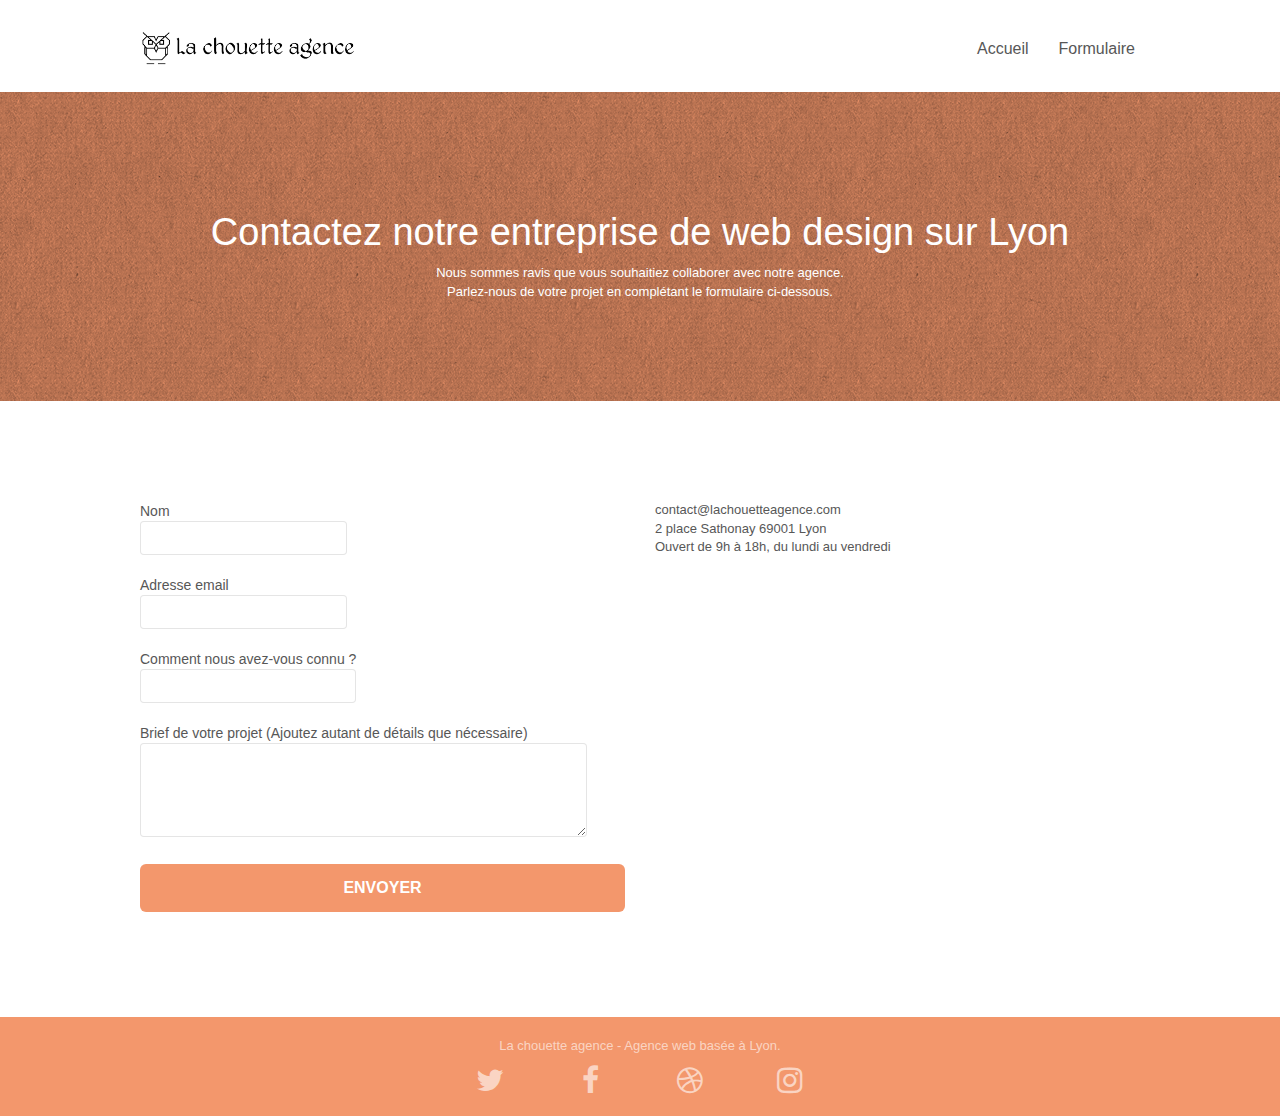
==== commit 9a646531: "Modification des titres" ====
--- a/page2.html
+++ b/page2.html
@@ -2,19 +2,21 @@
 <html lang="fr">
   <head>
     <meta charset="utf-8" />
-    <title>Contacts</title>
+    <title>La Chouette agence - Contacts web design Lyon</title>
     <meta name="viewport" content="width=device-width, initial-scale=1.0, viewport-fit=cover" />
+    <meta name="description" content="Contactez la Chouette agence, web design agence sur Lyon, via notre formulaire" />
+    <meta name="robots" content="index, nofollow" />
     <link rel="shortcut icon" type="image/png" href="favicon.jpg" />
 
-    <link rel="stylesheet" type="text/css" href="./css/bootstrap.min.css" />
+    <link rel="stylesheet" type="text/css" href="./css/bootstrap.css" />
     <link rel="stylesheet" type="text/css" href="style.css" />
-    <link rel="stylesheet" type="text/css" href="./css/font-awesome.min.css" />
-    <link rel="stylesheet" type="text/css" href="./css/et-line.min.css" />
+    <link rel="stylesheet" type="text/css" href="./css/font-awesome.css" />
+    <link rel="stylesheet" type="text/css" href="./css/et-line.css" />
 
-    <script async src="./js/jquery-2.1.0.min.js"></script>
+    <script src="./js/jquery-2.1.0.min.js"></script>
     <script async src="./js/bootstrap.min.js"></script>
+    <script async src="./js/jqBootstrapValidation.js"></script>
     <script async src="./js/blocs.min.js"></script>
-    <script async src="./js/jqBootstrapValidation.js"></script>
     <script async src="./js/formHandler.js"></script>
 
     <!-- Analytics -->
@@ -23,9 +25,9 @@
   </head>
   <body>
     <!-- Principal conteneur -->
-    <div class="page-container">
+    <main class="page-container">
       <!-- bloc-0 -->
-      <div class="bloc bgc-white l-bloc" id="bloc-0">
+      <header class="bloc bgc-white l-bloc" id="bloc-0">
         <div class="container bloc-sm">
           <nav class="navbar row">
             <div class="navbar-header">
@@ -39,13 +41,13 @@
                 </li>
                 <li></li>
                 <li>
-                  <a href="page2.html">page2 &gt;</a>
+                  <a href="#bloc-7">Formulaire</a>
                 </li>
               </ul>
             </div>
           </nav>
         </div>
-      </div>
+      </header>
       <!-- bloc-0 END -->
 
       <!-- bloc-6 -->
@@ -53,7 +55,7 @@
         <div class="container bloc-lg">
           <div class="row">
             <div class="col-sm-12">
-              <h1 class="text-center hero-bloc-text tc-white">Parlons web design !</h1>
+              <h1 class="text-center hero-bloc-text tc-white">Contactez notre entreprise de web design sur Lyon</h1>
               <p class="text-center mg-lg tc-white tight-width-whitespace">
                 Nous sommes ravis que vous souhaitiez collaborer avec notre agence.<br />
                 Parlez-nous de votre projet en complétant le formulaire ci-dessous.
@@ -69,21 +71,30 @@
         <div class="container bloc-lg">
           <div class="row">
             <div class="col-sm-6">
-              <form id="form_1" novalidate success-msg="Your message has been sent." fail-msg="Sorry it seems that our mail server is not responding, Sorry for the inconvenience!">
+              <form id="form_1" novalidate>
                 <div class="form-group">
-                  <label> Nom </label>
-                  <input id="name" class="form-control" required />
+                  <label>
+                    Nom
+                    <input id="name" type="text" class="form-control" required />
+                  </label>
                 </div>
                 <div class="form-group">
-                  <label> Adresse email </label>
-                  <input id="email" class="form-control" type="email" required />
+                  <label>
+                    Adresse email
+                    <input id="email" class="form-control" type="email" required />
+                  </label>
                 </div>
                 <div class="form-group">
-                  <label> Comment nous avez-vous connu ? </label>
-                  <input class="form-control" type="email" required id="input_504" />
+                  <label>
+                    Comment nous avez-vous connu ?
+                    <input class="form-control" type="text" required id="input_504" />
+                  </label>
                 </div>
                 <div class="form-group">
-                  <label> Brief de votre projet (Ajoutez autant de détails que nécessaire)<br /> </label><textarea id="message" class="form-control" rows="4" cols="50" required></textarea>
+                  <label>
+                    Brief de votre projet (Ajoutez autant de détails que nécessaire)<br />
+                    <textarea id="message" class="form-control" rows="4" cols="50" required></textarea>
+                  </label>
                 </div>
                 <button class="bloc-button btn btn-lg btn-block cta-hero btn-atomic-tangerine" type="submit">Envoyer</button>
               </form>
@@ -101,7 +112,7 @@
       <!-- ScrollToTop Button END-->
 
       <!-- Footer - bloc-8 -->
-      <div class="bloc bgc-atomic-tangerine d-bloc" id="bloc-8">
+      <footer class="bloc bgc-atomic-tangerine d-bloc" id="bloc-8">
         <div class="container bloc-sm">
           <div class="row">
             <div class="col-sm-12">
@@ -109,31 +120,31 @@
               <div class="row row-no-gutters social">
                 <div class="col-sm-3">
                   <div class="text-center">
-                    <a class="social" href="index.html"><span class="fa fa-twitter icon-md"></span></a>
+                    <a class="social" href="index.html" aria-label="twitter"><span class="fa fa-twitter icon-md"></span></a>
                   </div>
                 </div>
                 <div class="col-sm-3">
                   <div class="text-center">
-                    <a class="social" href="index.html"><span class="fa fa-facebook icon-md"></span></a>
+                    <a class="social" href="index.html" aria-label="facebook"><span class="fa fa-facebook icon-md"></span></a>
                   </div>
                 </div>
                 <div class="col-sm-3">
                   <div class="text-center">
-                    <a class="social" href="index.html"><span class="fa fa-dribbble icon-md"></span></a>
+                    <a class="social" href="index.html" aria-label="dribble"><span class="fa fa-dribbble icon-md"></span></a>
                   </div>
                 </div>
                 <div class="col-sm-3">
                   <div class="text-center">
-                    <a class="social" href="index.html"><span class="fa fa-instagram icon-md"></span></a>
+                    <a class="social" href="index.html" aria-label="instagram"><span class="fa fa-instagram icon-md"></span></a>
                   </div>
                 </div>
               </div>
             </div>
           </div>
         </div>
-      </div>
+      </footer>
       <!-- Footer - bloc-8 END -->
-    </div>
+    </main>
     <!-- Principal conteneur END -->
   </body>
 </html>
--- a/style.css
+++ b/style.css
@@ -677,7 +677,7 @@
 }
 
 p {
-  font-size: 11px;
+  font-size: 13px;
 }
 
 .tight-width-whitespace {
@@ -818,11 +818,11 @@
 }
 
 .bg-banniere {
-  background-image: url("img/la-chouette-agence-banniere.jpg");
+  background-image: url("img/la-chouette-agence-banniere-min.jpg");
 }
 
 .bg-presentation {
-  background-image: url("img/image-de-presentation.jpg");
+  background-image: url("img/image-de-presentation-min.jpg");
 }
 
 @media (max-width: 1024px) {
@@ -848,13 +848,13 @@
   }
 }
 
-@media only screen and (min-device-width: 768px) and (max-device-width: 1024px) and (orientation: landscape) {
+@media only screen and (min-width: 768px) and (max-width: 1024px) and (orientation: landscape) {
   .b-parallax {
     background-attachment: scroll;
   }
 }
 
-@media only screen and (min-device-width: 1024px) and (max-device-width: 1366px) and (-webkit-min-device-pixel-ratio: 1.5) {
+@media only screen and (min-width: 1024px) and (max-width: 1366px) and (-webkit-min-device-pixel-ratio: 1.5) {
   .b-parallax {
     background-attachment: scroll;
   }
@@ -873,8 +873,8 @@
     position: relative;
   }
   .bloc {
-    padding-left: constant(safe-area-inset-left);
-    padding-right: constant(safe-area-inset-right);
+    --safe-area-inset-left: constant(safe-area-inset-left);
+    --safe-area-inset-right: constant(safe-area-inset-right);
   }
   .bloc-group,
   .bloc-group .bloc {
@@ -884,8 +884,8 @@
   .bloc-fill-screen .fill-bloc-top-edge,
   .bloc-fill-screen .fill-bloc-bottom-edge {
     padding: 0 20px;
-    padding-left: constant(safe-area-inset-left);
-    padding-right: constant(safe-area-inset-right);
+    --safe-area-inset-left: constant(safe-area-inset-left);
+    --safe-area-inset-right: constant(safe-area-inset-right);
   }
 }
 
--- a/css/et-line.css
+++ b/css/et-line.css
@@ -0,0 +1,519 @@
+@font-face {
+    font-family: et-line;
+    src: url(../fonts/et-line.eot);
+    src: url(../fonts/et-line.eot?#iefix) format('embedded-opentype'), url(../fonts/et-line.woff) format('woff'), url(../fonts/et-line.ttf) format('truetype'), url(../fonts/et-line.svg#et-line) format('svg');
+    font-weight: 400;
+    font-style: normal
+}
+
+.et-icon-adjustments,
+.et-icon-alarmclock,
+.et-icon-anchor,
+.et-icon-aperture,
+.et-icon-attachment,
+.et-icon-bargraph,
+.et-icon-basket,
+.et-icon-beaker,
+.et-icon-bike,
+.et-icon-book-open,
+.et-icon-briefcase,
+.et-icon-browser,
+.et-icon-calendar,
+.et-icon-camera,
+.et-icon-caution,
+.et-icon-chat,
+.et-icon-circle-compass,
+.et-icon-clipboard,
+.et-icon-clock,
+.et-icon-cloud,
+.et-icon-compass,
+.et-icon-desktop,
+.et-icon-dial,
+.et-icon-document,
+.et-icon-documents,
+.et-icon-download,
+.et-icon-dribbble,
+.et-icon-edit,
+.et-icon-envelope,
+.et-icon-expand,
+.et-icon-facebook,
+.et-icon-flag,
+.et-icon-focus,
+.et-icon-gears,
+.et-icon-genius,
+.et-icon-gift,
+.et-icon-global,
+.et-icon-globe,
+.et-icon-googleplus,
+.et-icon-grid,
+.et-icon-happy,
+.et-icon-hazardous,
+.et-icon-heart,
+.et-icon-hotairballoon,
+.et-icon-hourglass,
+.et-icon-key,
+.et-icon-laptop,
+.et-icon-layers,
+.et-icon-lifesaver,
+.et-icon-lightbulb,
+.et-icon-linegraph,
+.et-icon-linkedin,
+.et-icon-lock,
+.et-icon-magnifying-glass,
+.et-icon-map,
+.et-icon-map-pin,
+.et-icon-megaphone,
+.et-icon-mic,
+.et-icon-mobile,
+.et-icon-newspaper,
+.et-icon-notebook,
+.et-icon-paintbrush,
+.et-icon-paperclip,
+.et-icon-pencil,
+.et-icon-phone,
+.et-icon-picture,
+.et-icon-pictures,
+.et-icon-piechart,
+.et-icon-presentation,
+.et-icon-pricetags,
+.et-icon-printer,
+.et-icon-profile-female,
+.et-icon-profile-male,
+.et-icon-puzzle,
+.et-icon-quote,
+.et-icon-recycle,
+.et-icon-refresh,
+.et-icon-ribbon,
+.et-icon-rss,
+.et-icon-sad,
+.et-icon-scissors,
+.et-icon-scope,
+.et-icon-search,
+.et-icon-shield,
+.et-icon-speedometer,
+.et-icon-strategy,
+.et-icon-streetsign,
+.et-icon-tablet,
+.et-icon-target,
+.et-icon-telescope,
+.et-icon-toolbox,
+.et-icon-tools,
+.et-icon-tools-2,
+.et-icon-trophy,
+.et-icon-tumblr,
+.et-icon-twitter,
+.et-icon-upload,
+.et-icon-video,
+.et-icon-wallet,
+.et-icon-wine {
+    font-family: et-line;
+    speak: none;
+    font-style: normal;
+    font-weight: 400;
+    font-variant: normal;
+    text-transform: none;
+    line-height: 1;
+    -webkit-font-smoothing: antialiased;
+    -moz-osx-font-smoothing: grayscale;
+    display: inline-block
+}
+
+.et-icon-mobile:before {
+    content: "\e000"
+}
+
+.et-icon-laptop:before {
+    content: "\e001"
+}
+
+.et-icon-desktop:before {
+    content: "\e002"
+}
+
+.et-icon-tablet:before {
+    content: "\e003"
+}
+
+.et-icon-phone:before {
+    content: "\e004"
+}
+
+.et-icon-document:before {
+    content: "\e005"
+}
+
+.et-icon-documents:before {
+    content: "\e006"
+}
+
+.et-icon-search:before {
+    content: "\e007"
+}
+
+.et-icon-clipboard:before {
+    content: "\e008"
+}
+
+.et-icon-newspaper:before {
+    content: "\e009"
+}
+
+.et-icon-notebook:before {
+    content: "\e00a"
+}
+
+.et-icon-book-open:before {
+    content: "\e00b"
+}
+
+.et-icon-browser:before {
+    content: "\e00c"
+}
+
+.et-icon-calendar:before {
+    content: "\e00d"
+}
+
+.et-icon-presentation:before {
+    content: "\e00e"
+}
+
+.et-icon-picture:before {
+    content: "\e00f"
+}
+
+.et-icon-pictures:before {
+    content: "\e010"
+}
+
+.et-icon-video:before {
+    content: "\e011"
+}
+
+.et-icon-camera:before {
+    content: "\e012"
+}
+
+.et-icon-printer:before {
+    content: "\e013"
+}
+
+.et-icon-toolbox:before {
+    content: "\e014"
+}
+
+.et-icon-briefcase:before {
+    content: "\e015"
+}
+
+.et-icon-wallet:before {
+    content: "\e016"
+}
+
+.et-icon-gift:before {
+    content: "\e017"
+}
+
+.et-icon-bargraph:before {
+    content: "\e018"
+}
+
+.et-icon-grid:before {
+    content: "\e019"
+}
+
+.et-icon-expand:before {
+    content: "\e01a"
+}
+
+.et-icon-focus:before {
+    content: "\e01b"
+}
+
+.et-icon-edit:before {
+    content: "\e01c"
+}
+
+.et-icon-adjustments:before {
+    content: "\e01d"
+}
+
+.et-icon-ribbon:before {
+    content: "\e01e"
+}
+
+.et-icon-hourglass:before {
+    content: "\e01f"
+}
+
+.et-icon-lock:before {
+    content: "\e020"
+}
+
+.et-icon-megaphone:before {
+    content: "\e021"
+}
+
+.et-icon-shield:before {
+    content: "\e022"
+}
+
+.et-icon-trophy:before {
+    content: "\e023"
+}
+
+.et-icon-flag:before {
+    content: "\e024"
+}
+
+.et-icon-map:before {
+    content: "\e025"
+}
+
+.et-icon-puzzle:before {
+    content: "\e026"
+}
+
+.et-icon-basket:before {
+    content: "\e027"
+}
+
+.et-icon-envelope:before {
+    content: "\e028"
+}
+
+.et-icon-streetsign:before {
+    content: "\e029"
+}
+
+.et-icon-telescope:before {
+    content: "\e02a"
+}
+
+.et-icon-gears:before {
+    content: "\e02b"
+}
+
+.et-icon-key:before {
+    content: "\e02c"
+}
+
+.et-icon-paperclip:before {
+    content: "\e02d"
+}
+
+.et-icon-attachment:before {
+    content: "\e02e"
+}
+
+.et-icon-pricetags:before {
+    content: "\e02f"
+}
+
+.et-icon-lightbulb:before {
+    content: "\e030"
+}
+
+.et-icon-layers:before {
+    content: "\e031"
+}
+
+.et-icon-pencil:before {
+    content: "\e032"
+}
+
+.et-icon-tools:before {
+    content: "\e033"
+}
+
+.et-icon-tools-2:before {
+    content: "\e034"
+}
+
+.et-icon-scissors:before {
+    content: "\e035"
+}
+
+.et-icon-paintbrush:before {
+    content: "\e036"
+}
+
+.et-icon-magnifying-glass:before {
+    content: "\e037"
+}
+
+.et-icon-circle-compass:before {
+    content: "\e038"
+}
+
+.et-icon-linegraph:before {
+    content: "\e039"
+}
+
+.et-icon-mic:before {
+    content: "\e03a"
+}
+
+.et-icon-strategy:before {
+    content: "\e03b"
+}
+
+.et-icon-beaker:before {
+    content: "\e03c"
+}
+
+.et-icon-caution:before {
+    content: "\e03d"
+}
+
+.et-icon-recycle:before {
+    content: "\e03e"
+}
+
+.et-icon-anchor:before {
+    content: "\e03f"
+}
+
+.et-icon-profile-male:before {
+    content: "\e040"
+}
+
+.et-icon-profile-female:before {
+    content: "\e041"
+}
+
+.et-icon-bike:before {
+    content: "\e042"
+}
+
+.et-icon-wine:before {
+    content: "\e043"
+}
+
+.et-icon-hotairballoon:before {
+    content: "\e044"
+}
+
+.et-icon-globe:before {
+    content: "\e045"
+}
+
+.et-icon-genius:before {
+    content: "\e046"
+}
+
+.et-icon-map-pin:before {
+    content: "\e047"
+}
+
+.et-icon-dial:before {
+    content: "\e048"
+}
+
+.et-icon-chat:before {
+    content: "\e049"
+}
+
+.et-icon-heart:before {
+    content: "\e04a"
+}
+
+.et-icon-cloud:before {
+    content: "\e04b"
+}
+
+.et-icon-upload:before {
+    content: "\e04c"
+}
+
+.et-icon-download:before {
+    content: "\e04d"
+}
+
+.et-icon-target:before {
+    content: "\e04e"
+}
+
+.et-icon-hazardous:before {
+    content: "\e04f"
+}
+
+.et-icon-piechart:before {
+    content: "\e050"
+}
+
+.et-icon-speedometer:before {
+    content: "\e051"
+}
+
+.et-icon-global:before {
+    content: "\e052"
+}
+
+.et-icon-compass:before {
+    content: "\e053"
+}
+
+.et-icon-lifesaver:before {
+    content: "\e054"
+}
+
+.et-icon-clock:before {
+    content: "\e055"
+}
+
+.et-icon-aperture:before {
+    content: "\e056"
+}
+
+.et-icon-quote:before {
+    content: "\e057"
+}
+
+.et-icon-scope:before {
+    content: "\e058"
+}
+
+.et-icon-alarmclock:before {
+    content: "\e059"
+}
+
+.et-icon-refresh:before {
+    content: "\e05a"
+}
+
+.et-icon-happy:before {
+    content: "\e05b"
+}
+
+.et-icon-sad:before {
+    content: "\e05c"
+}
+
+.et-icon-facebook:before {
+    content: "\e05d"
+}
+
+.et-icon-twitter:before {
+    content: "\e05e"
+}
+
+.et-icon-googleplus:before {
+    content: "\e05f"
+}
+
+.et-icon-rss:before {
+    content: "\e060"
+}
+
+.et-icon-tumblr:before {
+    content: "\e061"
+}
+
+.et-icon-linkedin:before {
+    content: "\e062"
+}
+
+.et-icon-dribbble:before {
+    content: "\e063"
+}